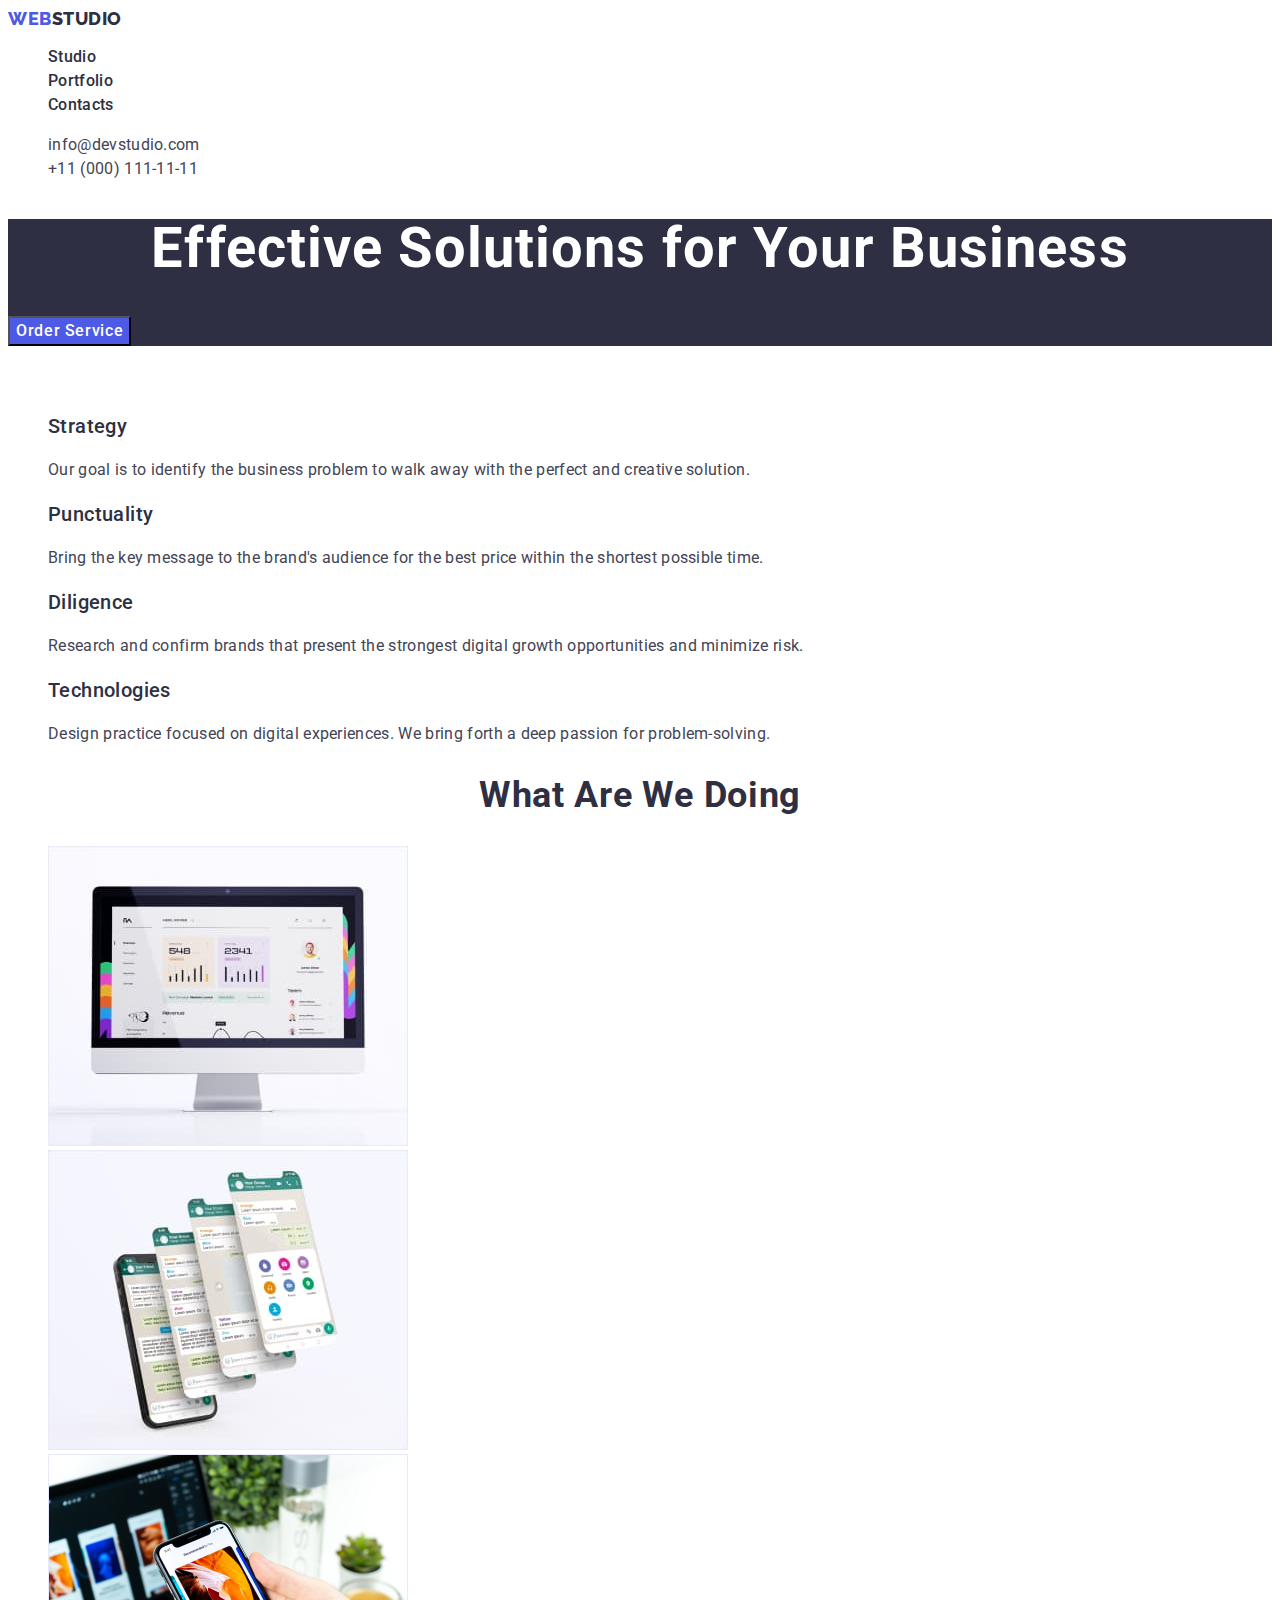
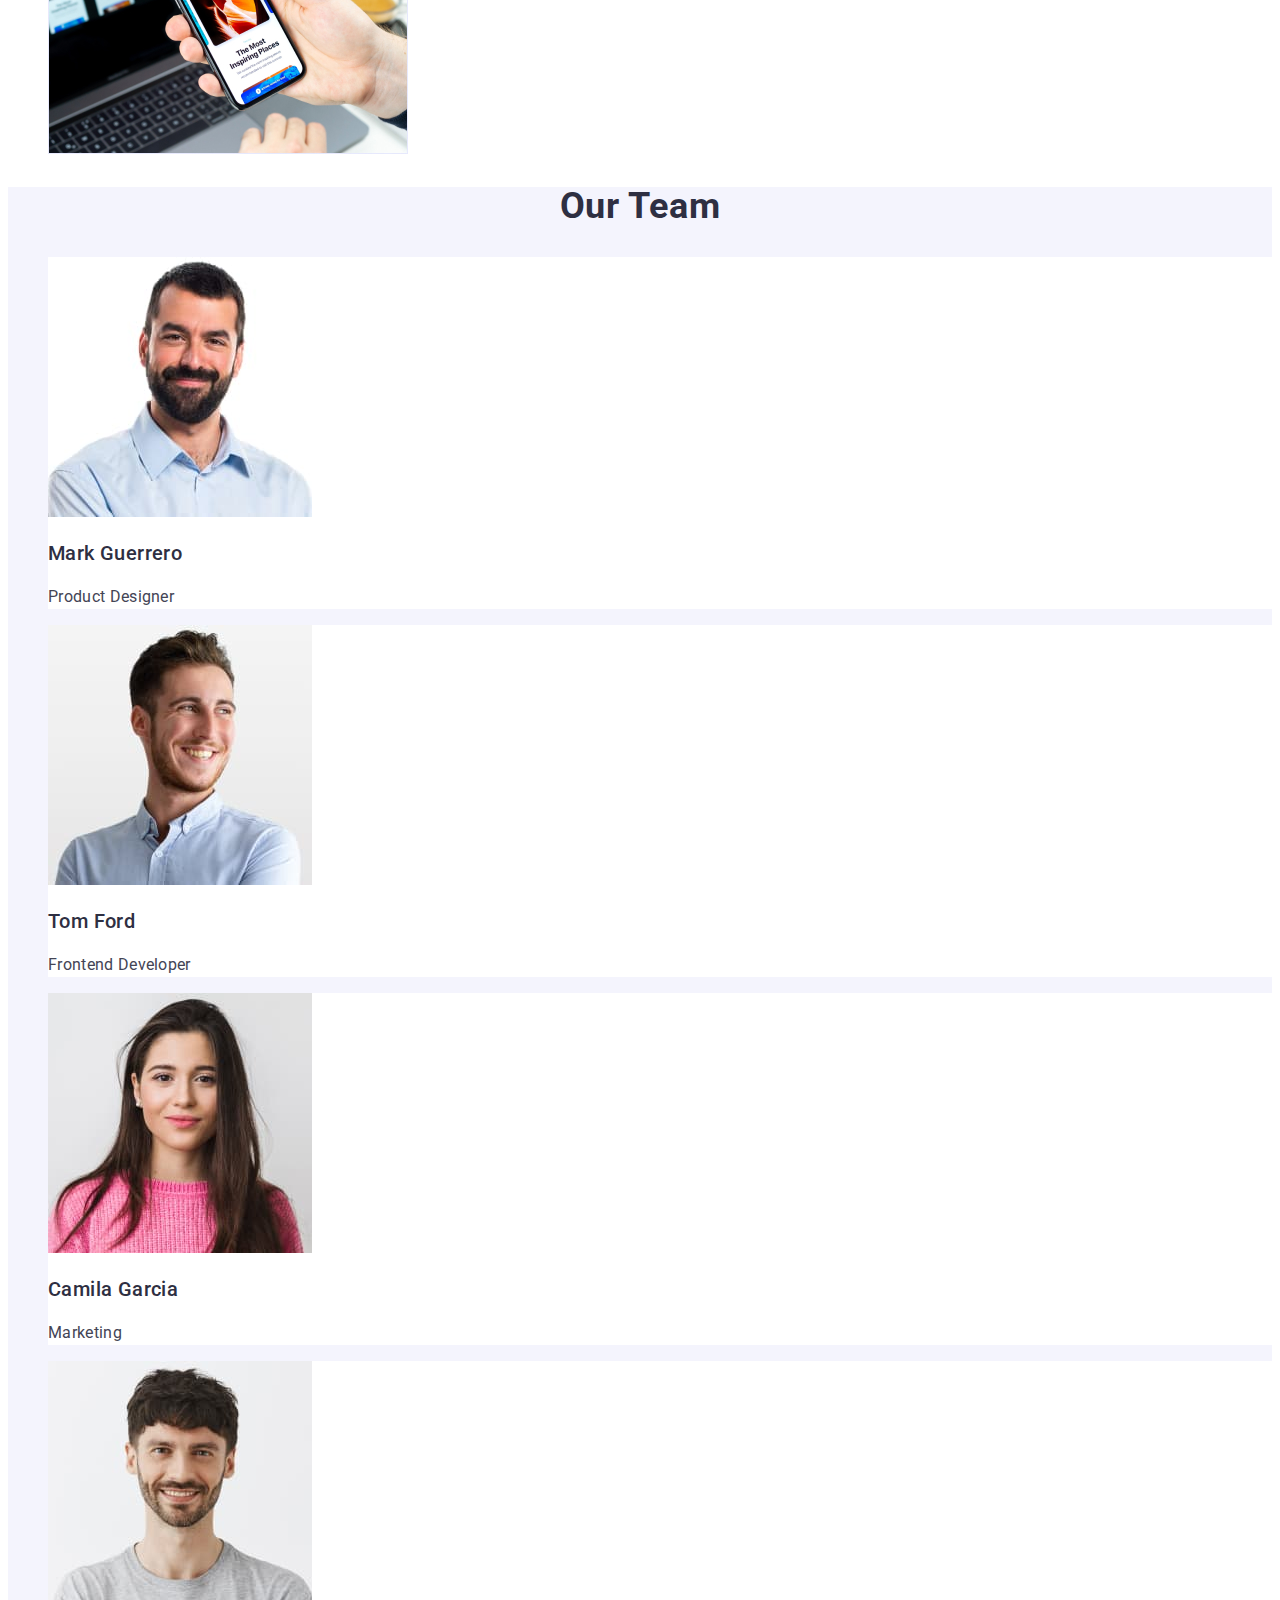
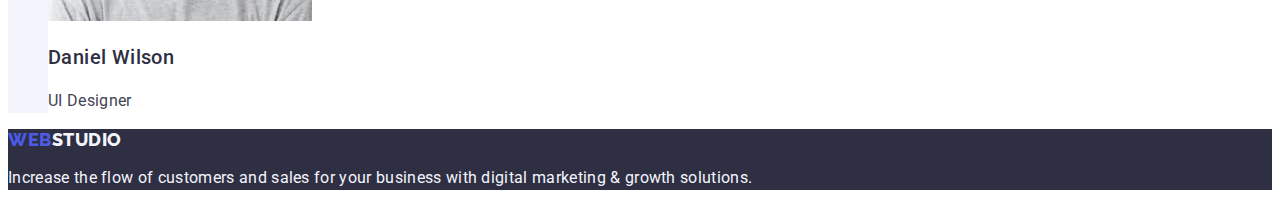
==== index.html @ a4d6c260 "Initial commit" ====
<!DOCTYPE html>
<html lang="en">
<head>
    <meta charset="UTF-8">
    <meta http-equiv="X-UA-Compatible" content="IE=edge">
    <meta name="viewport" content="width=device-width, initial-scale=1.0">
    <title>Document</title>
    <link rel="preconnect" href="https://fonts.googleapis.com">
    <link rel="preconnect" href="https://fonts.gstatic.com" crossorigin>
    <link href="https://fonts.googleapis.com/css2?family=Raleway:wght@800&family=Roboto:wght@400;500;700&display=swap"
        rel="stylesheet">
    <link rel="stylesheet" href="./css/styles.css">
</head>
<body>
    <!--Create heder and add navigation-->
    <header class="header">
        <nav class="nav">
            <a class="logo-link link" href="./index.html">Web<span class="logo-web-studio">Studio</span></a>
            <ul class="list">
                <li class="menu-list">
                    <a class="link menu-link inter" href="./index.html">Studio</a></li>
                <li class="menu-list">
                    <a class="link menu-link inter" href="./portfolio.html">Portfolio</a></li>
                <li class="menu-list">
                    <a class="link menu-link inter" href="">Contacts</a></li>
            </ul>
        </nav>
        <address class="address">
            <ul class="list">
                <li class="menu-list">
                    <a class="address-link link inter" href="mailto:info@devstudio.com">info@devstudio.com</a></li>
                <li class="menu-list">
                    <a class="address-link link inter" href="tel:+110001111111">+11 (000) 111-11-11</a></li>
            </ul>
        </address>
    </header>
    <!--create a main -->
    <main>
        <!--Hero-Section-->
        <section class="hero">
            <h1 class="hero-title">Effective Solutions for Your Business</h1>
            <button type="button" class="hero-btn-studio">Order Service</button>
        </section>
        <!--Create a section with a list of benefits -->
        <section class="first-sec">
            <h2 class="hide">Our advantages</h2>
            <ul class="list">
                <li>
                    <h3 class="first-sec-title">Strategy</h3>
                    <p class="first-sec-parag">Our goal is to identify the business
                    problem to walk away with the perfect and creative solution.</p>
                </li>
                <li>
                    <h3 class="first-sec-title">Punctuality</h3>
                    <p class="first-sec-parag">Bring the key message to the brand's audience for the best price within the shortest possible time.</p>
                </li>
                <li>
                    <h3 class="first-sec-title">Diligence</h3>
                    <p class="first-sec-parag">Research and confirm brands that present the strongest digital growth opportunities and minimize risk.</p>
                </li>
                <li>
                    <h3 class="first-sec-title">Technologies</h3>
                    <p class="first-sec-parag">Design practice focused on digital experiences. We bring forth a deep passion for problem-solving.</p>
                </li>
            </ul>
        </section>
        <!--create a section with product of company-->
        <section>
            <h2 class="second-sec">What are we doing</h2>
            <ul class="list">
                <li>
                    <img src="./images/productimages/monitor.jpg" alt="information on the monitor" width="360" height="300"></li>
                <li>
                    <img src="./images/productimages/screen.jpg" alt="splitting the smartphone screen" width="360" height="300"></li>
                <li>
                    <img src="./images/productimages/laptop.jpg" alt="smartphone and laptop" width="360" height="300"></li>
            </ul>
        </section>
        <!--Create section Team, add photo and information -->
        <section class="third-sec">
            <h2 class="third-sec-title">Our Team</h2>
            <ul class="list">
                <li class="list-team">
                    <img src="./images/teamimages/img.jpg" alt="Mark Guerrero" width="264" height="260">
                    <h3 class="third-sec-name">Mark Guerrero</h3>
                    <p class="third-sec-desc">Product Designer</p>
                </li>
                <li class="list-team">
                    <img src="./images/teamimages/img1.jpg" alt="Tom Ford" width="264" height="260">
                    <h3 class="third-sec-name">Tom Ford</h3>
                    <p class="third-sec-desc">Frontend Developer</p>
                </li>
                <li class="list-team">
                    <img src="./images/teamimages/img2.jpg" alt="Camila Garcia" width="264" height="260">
                    <h3 class="third-sec-name">Camila Garcia</h3>
                    <p class="third-sec-desc">Marketing</p>
                </li>
                <li class="list-team">
                    <img src="./images/teamimages/img3.jpg" alt="Daniel Wilson" width="264" height="260">
                    <h3 class="third-sec-name">Daniel Wilson</h3>
                    <p class="third-sec-desc">UI Designer</p>
                </li>
            </ul>
        </section>
    </main>
    <!--Create a footer-->
    <footer class="footer">
        <a class="logo-link-footer link" href="./index.html">Web<span class="logo-studio-footer">Studio</span></a>
        <p class="footer-desc">Increase the flow of customers and sales for your business with digital marketing & growth solutions.</p>
    </footer>
</body>
</html>
---- css/styles.css ----
.link {
    text-decoration: none;
}
.list {
    list-style: none;
}
.inter:hover,
.inter:focus {
    color: var(--color-ocean);
}
:root {
    --main-font-family: 'Roboto',sans-serif;
    --second-font-family: 'Raleway',sans-serif;
    --color-iris: #4d5ae5;
    --color-navy-blue: #2e2f42;
    --color-slate: #434455;
    --color-cloud: #f4f4fd;
    --color-white: #ffffff;
    --color-ocean: #404BBF;
}
/* studio */
body {
    font-family: var(--main-font-family);
    color: var(--color-slate);
    background-color:var(--color-white);
}
/* Logo studio */
.logo-web-studio {
    color: var(--color-navy-blue);
}
.logo-link {
    font-family: var(--second-font-family);
    font-weight: 800;
    font-size: 18px;
    line-height: 1.17;
    letter-spacing: 0.03em;
    text-transform: uppercase;
    color: var(--color-iris);
}
/* Navigation on studio */
.menu-link {
    font-weight: 500;
    font-size: 16px;
    line-height: 1.5;
    letter-spacing: 0.02em;
    color: var(--color-navy-blue);
}
.address {
    font-style: normal;
}
.address-link {
    font-size: 16px;
    line-height: 1.5;
    letter-spacing: 0.02em;
    color: var(--color-slate);
}
/* Hero */
.hero-title {
    font-weight: 700;
    font-size: 56px;
    text-align: center;
    line-height: 1.07; 
    letter-spacing: 0.02em;
    color: var(--color-white);
}
.hero {
    background: var(--color-navy-blue);
}
.hero-btn-studio {
    font-family: var(--main-font-family);
    font-weight: 500;
    font-size: 16px;
    line-height: 1.5;
    letter-spacing: 0.04em;
    color: var(--color-white);
    background: var(--color-iris);
    cursor: pointer;
}
.hero-btn-studio:hover,
.hero-btn-studio:focus {
    background: var(--color-ocean);
}
/* Hidden title */
.hide {
    visibility: hidden;
}
/* Section 1 */
.first-sec-title {
    font-weight: 500;
    font-size: 20px;
    line-height: 1.2;
    letter-spacing: 0.02em;
    color: var(--color-navy-blue);
}
.first-sec-parag {
    font-size: 16px;
    line-height: 1.5;
    letter-spacing: 0.02em;
    color: var(--color-slate);
}
/* Section 2 */
.second-sec {
    font-weight: 700;
    font-size: 36px;
    text-align: center;
    line-height: 1.11;
    letter-spacing: 0.02em;
    text-transform: capitalize;
    color: var(--color-navy-blue);
}
/* Section 3 */
.third-sec {
    background: var(--color-cloud);
}
.third-sec-title {
    font-weight: 700;
    font-size: 36px;
    text-align: center;
    line-height: 1.11;
    letter-spacing: 0.02em;
    text-transform: capitalize;
    color: var(--color-navy-blue);
}
.list-team {
    background-color: var(--color-white);
}
.third-sec-name {
    font-weight: 500;
    font-size: 20px;
    line-height: 1.2;
    letter-spacing: 0.02em;
    color: var(--color-navy-blue);
}
.third-sec-desc {
    font-size: 16px;
    line-height: 1.5;
    letter-spacing: 0.02em;
    color: var(--color-slate);
}
/* Footer */
.footer {
    background: var(--color-navy-blue);
}
.logo-link-footer {
    font-family: var(--second-font-family);
    font-weight: 800;
    font-size: 18px;
    line-height: 1.17;
    letter-spacing: 0.03em;
    text-transform: uppercase;
    color:var(--color-iris);
}
.logo-studio-footer {
    color:var(--color-cloud);
}
.logo-link-footer:hover,
.logo-link-footer:focus {
    color: var(--color-ocean);
}
.hero-btn {
    font-family: var(--main-font-family);
    font-weight: 500;
    font-size: 16px;
    line-height: 1.5;
    letter-spacing: 0.04em;
    color: var(--color-iris);
    background: var(--color-cloud);
    cursor: pointer;
}
.hero-btn:hover,
.hero-btn:focus {
    color: var(--color-white);
    background: var(--color-ocean);
}
.portfolio-list-title {
    font-weight: 500;
    font-size: 20px;
    line-height: 1.2;
    letter-spacing: 0.02em;
    color: var(--color-navy-blue);
}
.portfolio-list-desc {
    font-size: 16px;
    line-height: 1.5;
    letter-spacing: 0.02em;
    color: var(--color-slate);
}
.footer-desc {
    font-size: 16px;
    line-height: 1.5;
    letter-spacing: 0.02em;
    color: var(--color-cloud);
}
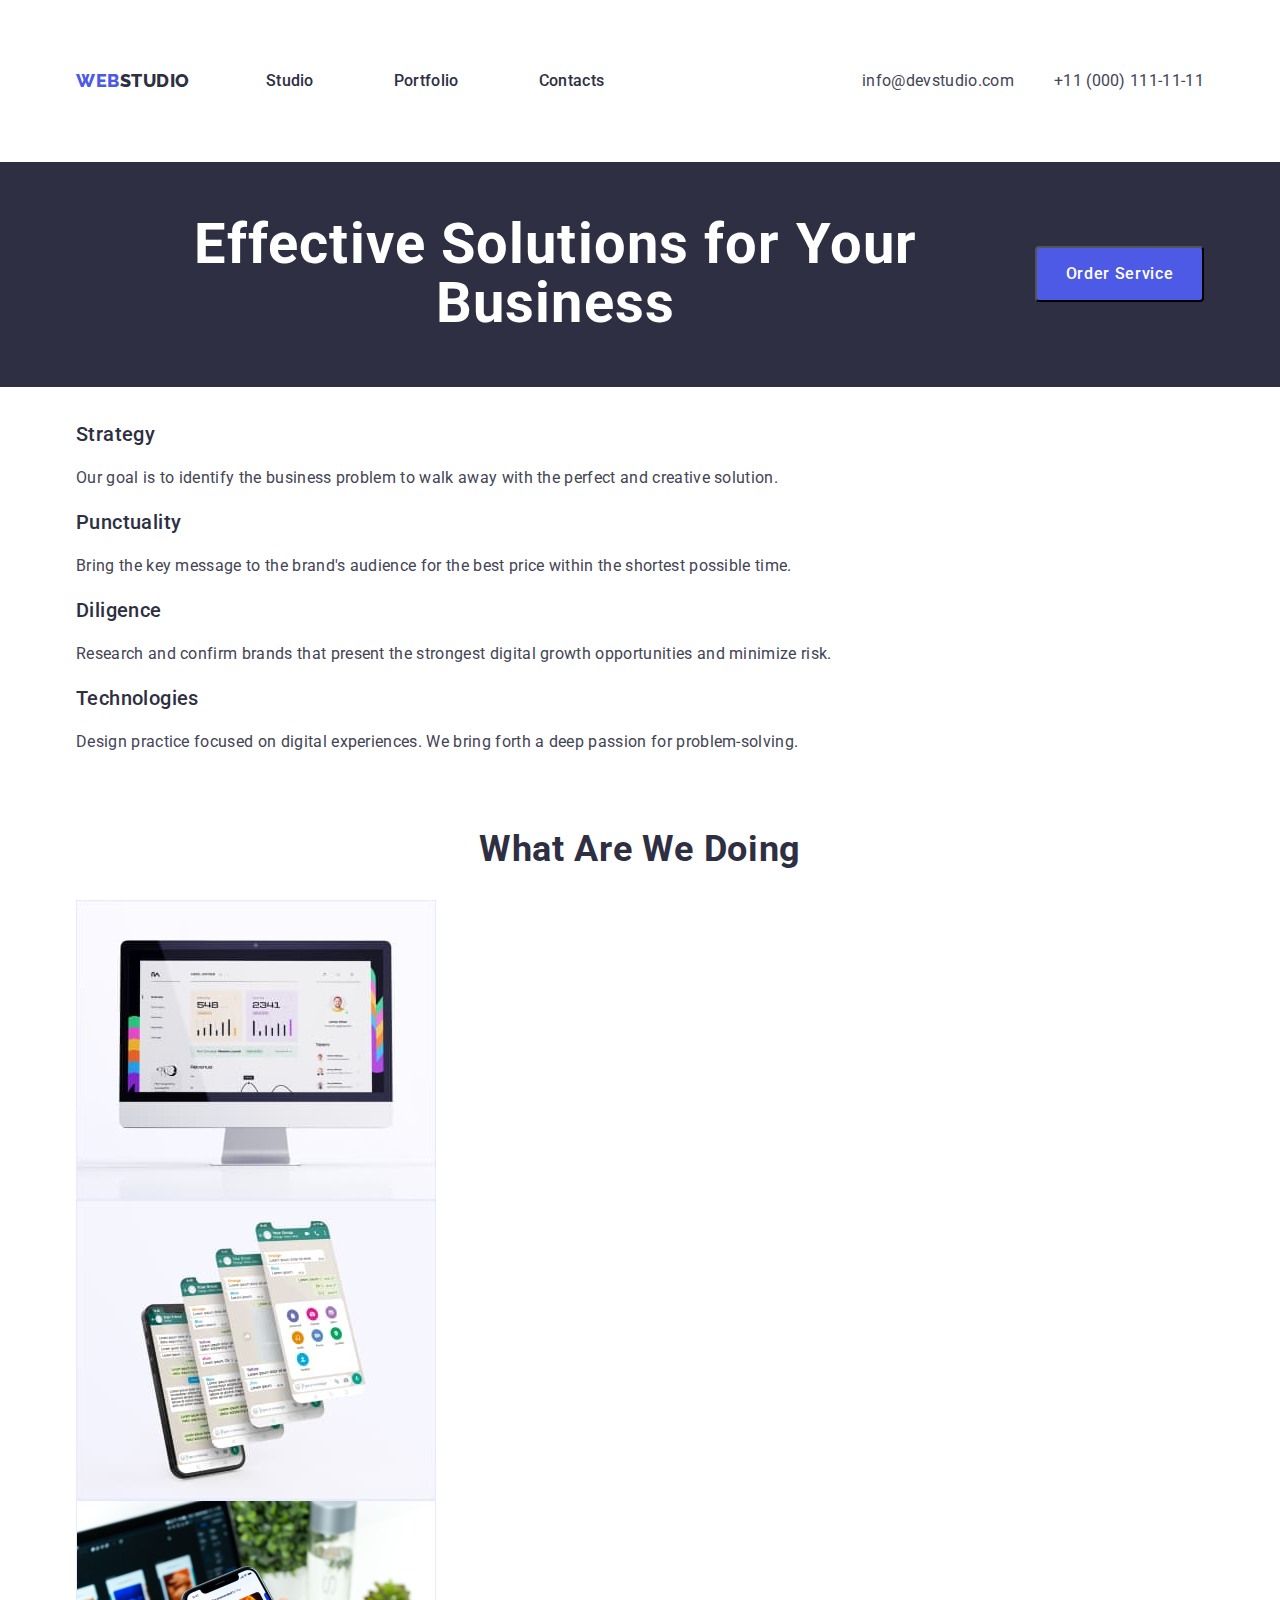
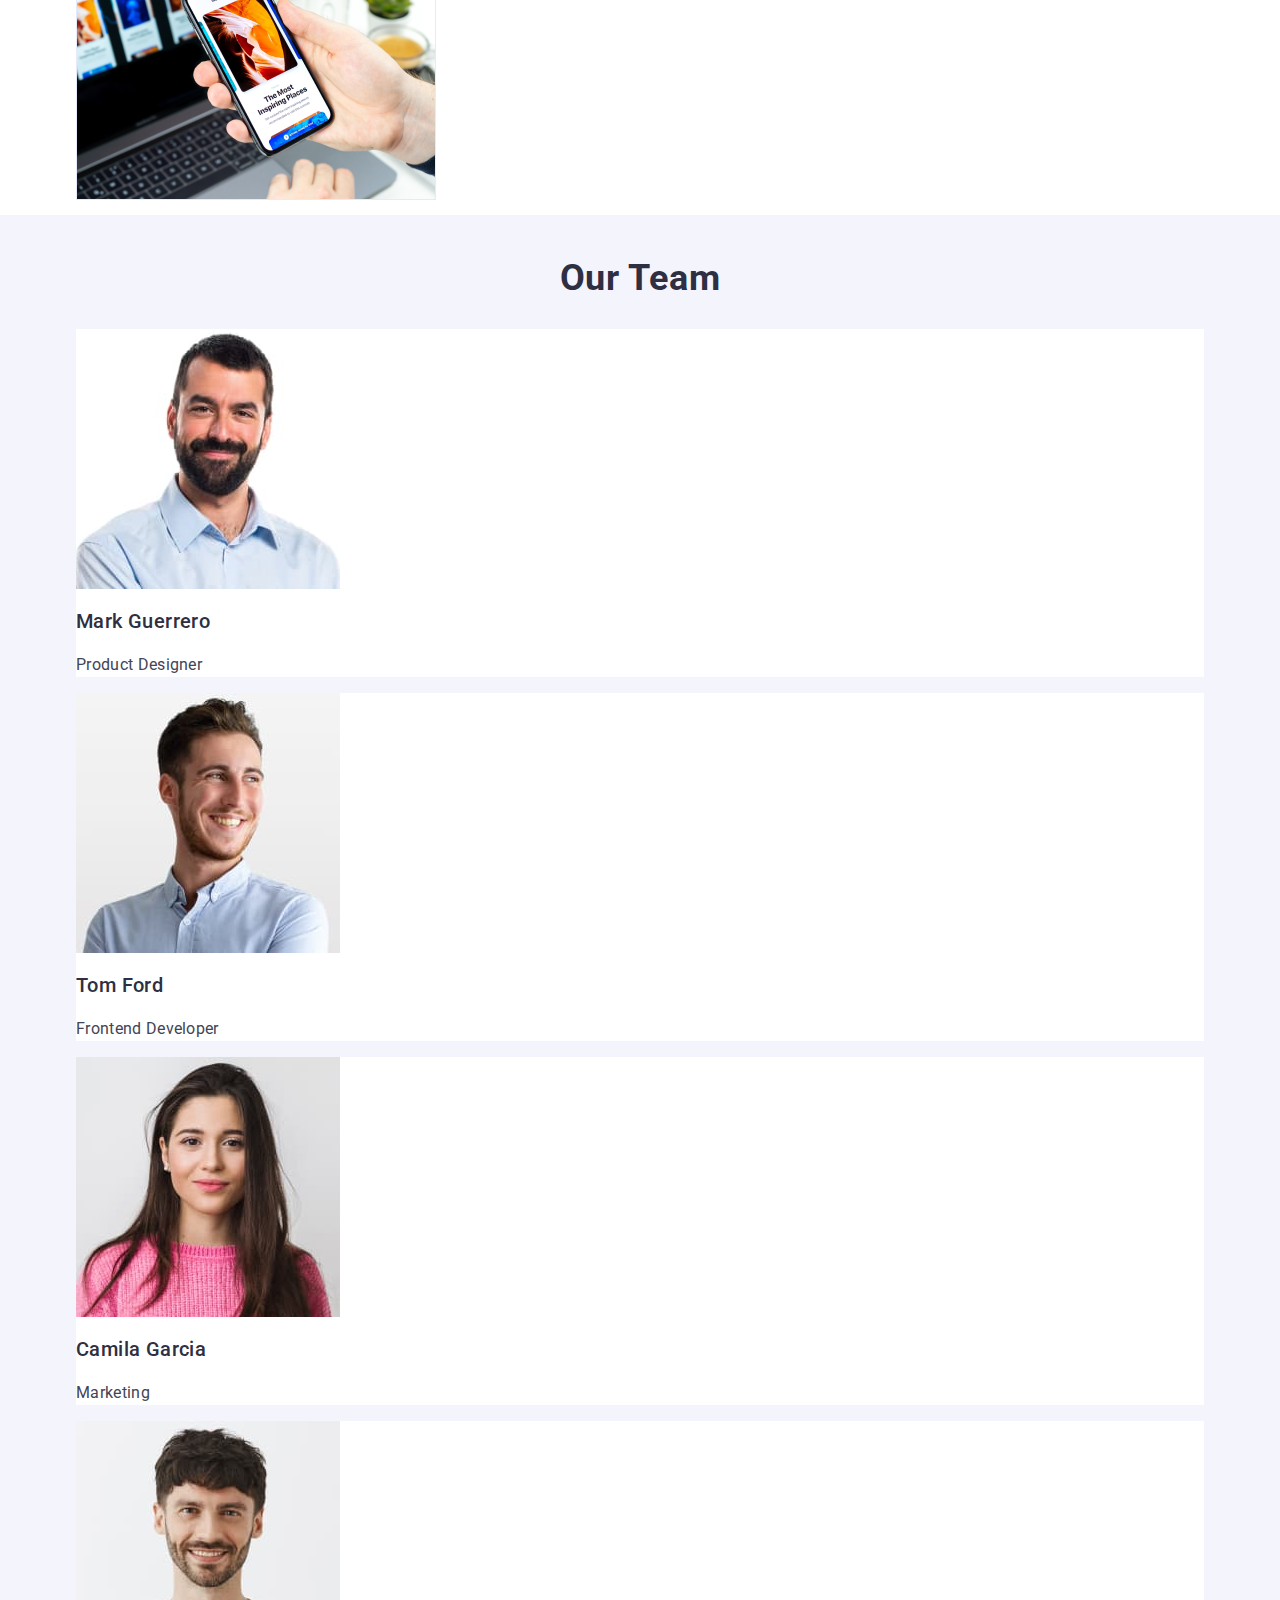
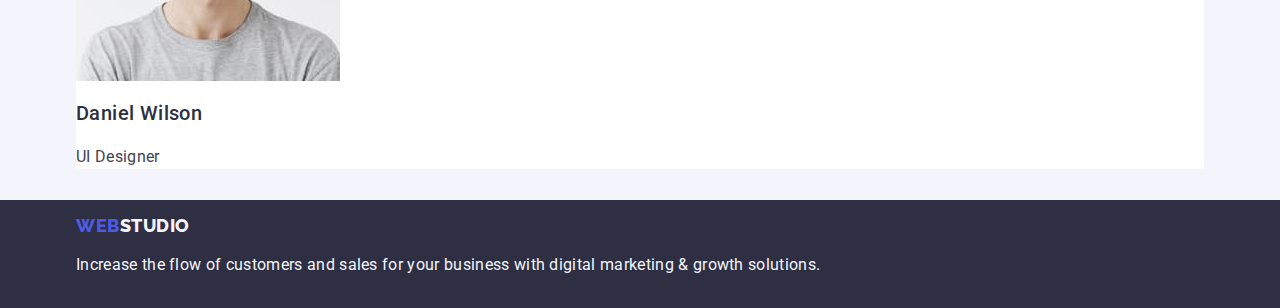
==== commit 921380c9: "flex1" ====
--- a/index.html
+++ b/index.html
@@ -5,108 +5,126 @@
     <meta http-equiv="X-UA-Compatible" content="IE=edge">
     <meta name="viewport" content="width=device-width, initial-scale=1.0">
     <title>Document</title>
+    <!-- font family -->
     <link rel="preconnect" href="https://fonts.googleapis.com">
     <link rel="preconnect" href="https://fonts.gstatic.com" crossorigin>
     <link href="https://fonts.googleapis.com/css2?family=Raleway:wght@800&family=Roboto:wght@400;500;700&display=swap"
         rel="stylesheet">
+        <!-- normalize -->
+    <link rel="stylesheet" href="https://cdnjs.cloudflare.com/ajax/libs/modern-normalize/1.1.0/modern-normalize.min.css">
+    <!-- custom styles -->
     <link rel="stylesheet" href="./css/styles.css">
 </head>
 <body>
     <!--Create heder and add navigation-->
     <header class="header">
-        <nav class="nav">
-            <a class="logo-link link" href="./index.html">Web<span class="logo-web-studio">Studio</span></a>
-            <ul class="list">
-                <li class="menu-list">
-                    <a class="link menu-link inter" href="./index.html">Studio</a></li>
-                <li class="menu-list">
-                    <a class="link menu-link inter" href="./portfolio.html">Portfolio</a></li>
-                <li class="menu-list">
-                    <a class="link menu-link inter" href="">Contacts</a></li>
-            </ul>
-        </nav>
-        <address class="address">
-            <ul class="list">
-                <li class="menu-list">
-                    <a class="address-link link inter" href="mailto:info@devstudio.com">info@devstudio.com</a></li>
-                <li class="menu-list">
-                    <a class="address-link link inter" href="tel:+110001111111">+11 (000) 111-11-11</a></li>
-            </ul>
-        </address>
+        <div class="container header-container">
+            <nav class="nav">
+                <a class="logo-link link" href="./index.html">Web<span class="logo-web-studio">Studio</span></a>
+                <ul class="list header-nav-list">
+                    <li class="menu-list">
+                        <a class="link menu-link inter" href="./index.html">Studio</a></li>
+                    <li class="menu-list">
+                        <a class="link menu-link inter" href="./portfolio.html">Portfolio</a></li>
+                    <li class="menu-list">
+                        <a class="link menu-link inter" href="">Contacts</a></li>
+                </ul>
+            </nav>
+            <address class="address">
+                <ul class="list menu-list-address">
+                    <li class="menu-list">
+                        <a class="address-link link inter" href="mailto:info@devstudio.com">info@devstudio.com</a></li>
+                    <li class="menu-list">
+                        <a class="address-link link inter" href="tel:+110001111111">+11 (000) 111-11-11</a></li>
+                </ul>
+            </address>
+        </div>
     </header>
     <!--create a main -->
     <main>
         <!--Hero-Section-->
         <section class="hero">
-            <h1 class="hero-title">Effective Solutions for Your Business</h1>
-            <button type="button" class="hero-btn-studio">Order Service</button>
+            <div class="container">
+                <div class="container-hero">
+                    <h1 class="hero-title">Effective Solutions for Your Business</h1>
+                    <button type="button" class="hero-btn-studio">Order Service</button>
+                </div>
+            </div>
         </section>
         <!--Create a section with a list of benefits -->
         <section class="first-sec">
-            <h2 class="hide">Our advantages</h2>
-            <ul class="list">
-                <li>
-                    <h3 class="first-sec-title">Strategy</h3>
-                    <p class="first-sec-parag">Our goal is to identify the business
-                    problem to walk away with the perfect and creative solution.</p>
-                </li>
-                <li>
-                    <h3 class="first-sec-title">Punctuality</h3>
-                    <p class="first-sec-parag">Bring the key message to the brand's audience for the best price within the shortest possible time.</p>
-                </li>
-                <li>
-                    <h3 class="first-sec-title">Diligence</h3>
-                    <p class="first-sec-parag">Research and confirm brands that present the strongest digital growth opportunities and minimize risk.</p>
-                </li>
-                <li>
-                    <h3 class="first-sec-title">Technologies</h3>
-                    <p class="first-sec-parag">Design practice focused on digital experiences. We bring forth a deep passion for problem-solving.</p>
-                </li>
-            </ul>
+            <div class="container">
+                <h2 class="visually-hidden">Our advantages</h2>
+                <ul class="list">
+                    <li>
+                        <h3 class="first-sec-title">Strategy</h3>
+                        <p class="first-sec-parag">Our goal is to identify the business
+                        problem to walk away with the perfect and creative solution.</p>
+                    </li>
+                    <li>
+                        <h3 class="first-sec-title">Punctuality</h3>
+                        <p class="first-sec-parag">Bring the key message to the brand's audience for the best price within the shortest possible time.</p>
+                    </li>
+                    <li>
+                        <h3 class="first-sec-title">Diligence</h3>
+                        <p class="first-sec-parag">Research and confirm brands that present the strongest digital growth opportunities and minimize risk.</p>
+                    </li>
+                    <li>
+                        <h3 class="first-sec-title">Technologies</h3>
+                        <p class="first-sec-parag">Design practice focused on digital experiences. We bring forth a deep passion for problem-solving.</p>
+                    </li>
+                </ul>
+            </div>
         </section>
         <!--create a section with product of company-->
         <section>
-            <h2 class="second-sec">What are we doing</h2>
-            <ul class="list">
-                <li>
-                    <img src="./images/productimages/monitor.jpg" alt="information on the monitor" width="360" height="300"></li>
-                <li>
-                    <img src="./images/productimages/screen.jpg" alt="splitting the smartphone screen" width="360" height="300"></li>
-                <li>
-                    <img src="./images/productimages/laptop.jpg" alt="smartphone and laptop" width="360" height="300"></li>
-            </ul>
+            <div class="container">
+                <h2 class="second-sec">What are we doing</h2>
+                <ul class="list">
+                    <li>
+                        <img src="./images/productimages/monitor.jpg" alt="information on the monitor" width="360" height="300"></li>
+                    <li>
+                        <img src="./images/productimages/screen.jpg" alt="splitting the smartphone screen" width="360" height="300"></li>
+                    <li>
+                        <img src="./images/productimages/laptop.jpg" alt="smartphone and laptop" width="360" height="300"></li>
+                </ul>
+            </div>
         </section>
         <!--Create section Team, add photo and information -->
         <section class="third-sec">
-            <h2 class="third-sec-title">Our Team</h2>
-            <ul class="list">
-                <li class="list-team">
-                    <img src="./images/teamimages/img.jpg" alt="Mark Guerrero" width="264" height="260">
-                    <h3 class="third-sec-name">Mark Guerrero</h3>
-                    <p class="third-sec-desc">Product Designer</p>
-                </li>
-                <li class="list-team">
-                    <img src="./images/teamimages/img1.jpg" alt="Tom Ford" width="264" height="260">
-                    <h3 class="third-sec-name">Tom Ford</h3>
-                    <p class="third-sec-desc">Frontend Developer</p>
-                </li>
-                <li class="list-team">
-                    <img src="./images/teamimages/img2.jpg" alt="Camila Garcia" width="264" height="260">
-                    <h3 class="third-sec-name">Camila Garcia</h3>
-                    <p class="third-sec-desc">Marketing</p>
-                </li>
-                <li class="list-team">
-                    <img src="./images/teamimages/img3.jpg" alt="Daniel Wilson" width="264" height="260">
-                    <h3 class="third-sec-name">Daniel Wilson</h3>
-                    <p class="third-sec-desc">UI Designer</p>
-                </li>
-            </ul>
+            <div class="container">
+                <h2 class="third-sec-title">Our Team</h2>
+                <ul class="list">
+                    <li class="list-team">
+                        <img src="./images/teamimages/img.jpg" alt="Mark Guerrero" width="264" height="260">
+                        <h3 class="third-sec-name">Mark Guerrero</h3>
+                        <p class="third-sec-desc">Product Designer</p>
+                    </li>
+                    <li class="list-team">
+                        <img src="./images/teamimages/img1.jpg" alt="Tom Ford" width="264" height="260">
+                        <h3 class="third-sec-name">Tom Ford</h3>
+                        <p class="third-sec-desc">Frontend Developer</p>
+                    </li>
+                    <li class="list-team">
+                        <img src="./images/teamimages/img2.jpg" alt="Camila Garcia" width="264" height="260">
+                        <h3 class="third-sec-name">Camila Garcia</h3>
+                        <p class="third-sec-desc">Marketing</p>
+                    </li>
+                    <li class="list-team">
+                        <img src="./images/teamimages/img3.jpg" alt="Daniel Wilson" width="264" height="260">
+                        <h3 class="third-sec-name">Daniel Wilson</h3>
+                        <p class="third-sec-desc">UI Designer</p>
+                    </li>
+                </ul>
+            </div>
         </section>
     </main>
     <!--Create a footer-->
     <footer class="footer">
-        <a class="logo-link-footer link" href="./index.html">Web<span class="logo-studio-footer">Studio</span></a>
-        <p class="footer-desc">Increase the flow of customers and sales for your business with digital marketing & growth solutions.</p>
+        <div class="container">
+            <a class="logo-link-footer link" href="./index.html">Web<span class="logo-studio-footer">Studio</span></a>
+            <p class="footer-desc">Increase the flow of customers and sales for your business with digital marketing & growth solutions.</p>
+        </div>
     </footer>
 </body>
 </html>--- a/css/styles.css
+++ b/css/styles.css
@@ -1,13 +1,33 @@
+/* Reset */
 .link {
     text-decoration: none;
 }
 .list {
     list-style: none;
-}
+    margin: 0;
+    padding: 0;
+}
+h1
+h2
+h3
+h4
+h5
+h6
+p {
+    margin: 0;
+}
+img {
+    display: block;
+}
+button {
+    cursor: pointer;
+}
+/* hover header */
 .inter:hover,
 .inter:focus {
     color: var(--color-ocean);
 }
+/* root */
 :root {
     --main-font-family: 'Roboto',sans-serif;
     --second-font-family: 'Raleway',sans-serif;
@@ -24,11 +44,33 @@
     color: var(--color-slate);
     background-color:var(--color-white);
 }
+.header {
+    padding-top: 24px;
+    padding-bottom: 24px;
+}
+.container {
+    width: 1158px;
+    padding: 15px;
+    margin: 0 auto;
+}
+.header-container {
+    display: flex;
+    align-items: center;
+}
+.nav {
+    display: flex;
+    align-items: center;
+    margin-right: auto;
+}
+
+
 /* Logo studio */
 .logo-web-studio {
     color: var(--color-navy-blue);
 }
 .logo-link {
+    margin-right: 76px;
+
     font-family: var(--second-font-family);
     font-weight: 800;
     font-size: 18px;
@@ -37,7 +79,16 @@
     text-transform: uppercase;
     color: var(--color-iris);
 }
+.inter {
+    display: block;
+    padding: 30px 0;
+}
 /* Navigation on studio */
+.header-nav-list {
+    display: flex;
+    align-items: center;
+    gap: 40px;
+}
 .menu-link {
     font-weight: 500;
     font-size: 16px;
@@ -48,13 +99,24 @@
 .address {
     font-style: normal;
 }
+.menu-list-address {
+    display: flex;
+    align-items: center;
+}
 .address-link {
     font-size: 16px;
     line-height: 1.5;
     letter-spacing: 0.02em;
     color: var(--color-slate);
 }
+.menu-list:not(:last-child) {
+    margin-right: 40px;
+}
 /* Hero */
+.container-hero {
+    display: flex;
+    align-items: center;
+}
 .hero-title {
     font-weight: 700;
     font-size: 56px;
@@ -67,6 +129,10 @@
     background: var(--color-navy-blue);
 }
 .hero-btn-studio {
+    min-width: 169px;
+    min-height: 56px;
+    border-radius: 4px;
+
     font-family: var(--main-font-family);
     font-weight: 500;
     font-size: 16px;
@@ -81,8 +147,18 @@
     background: var(--color-ocean);
 }
 /* Hidden title */
-.hide {
-    visibility: hidden;
+.visually-hidden {
+    position: absolute;
+    width: 1px;
+    height: 1px;
+    margin: -1px;
+    border: 0;
+    padding: 0;
+
+    white-space: nowrap;
+    clip-path: inset(100%);
+    clip: rect(0 0 0 0);
+    overflow: hidden;
 }
 /* Section 1 */
 .first-sec-title {
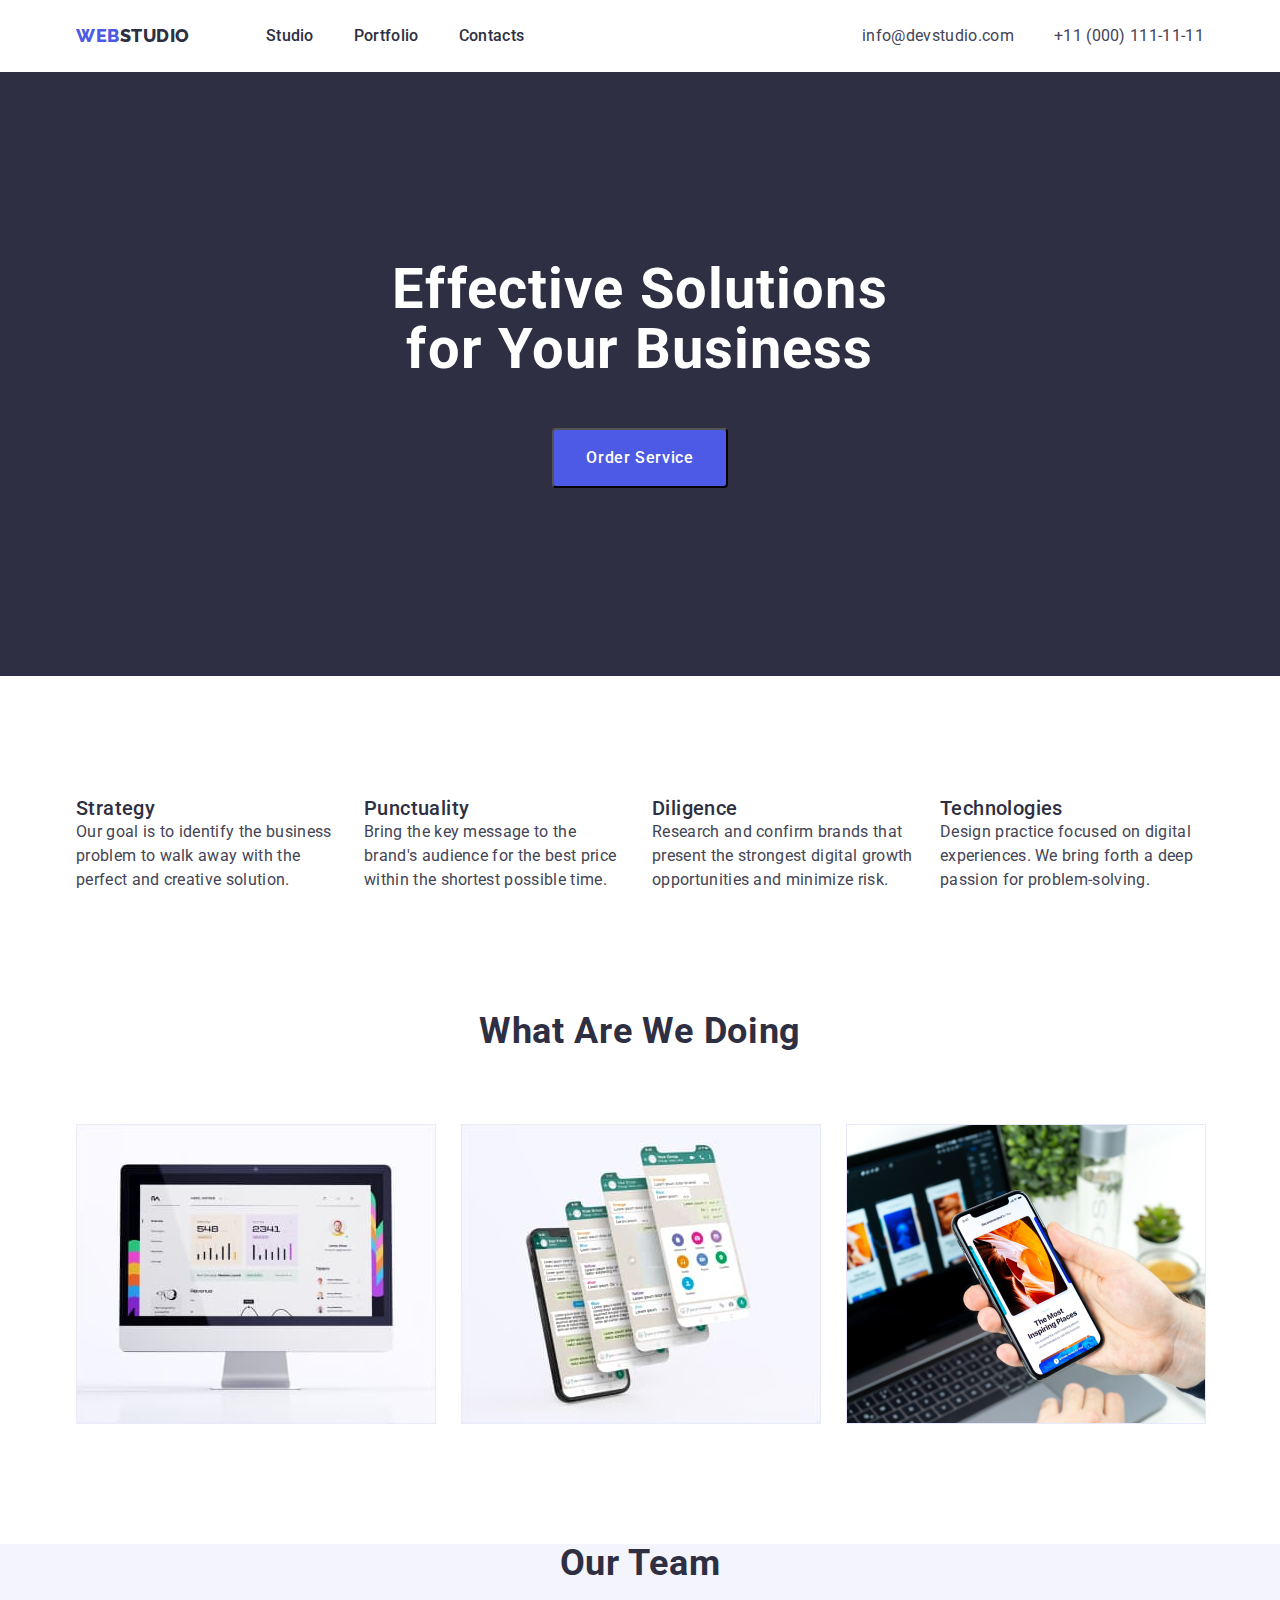
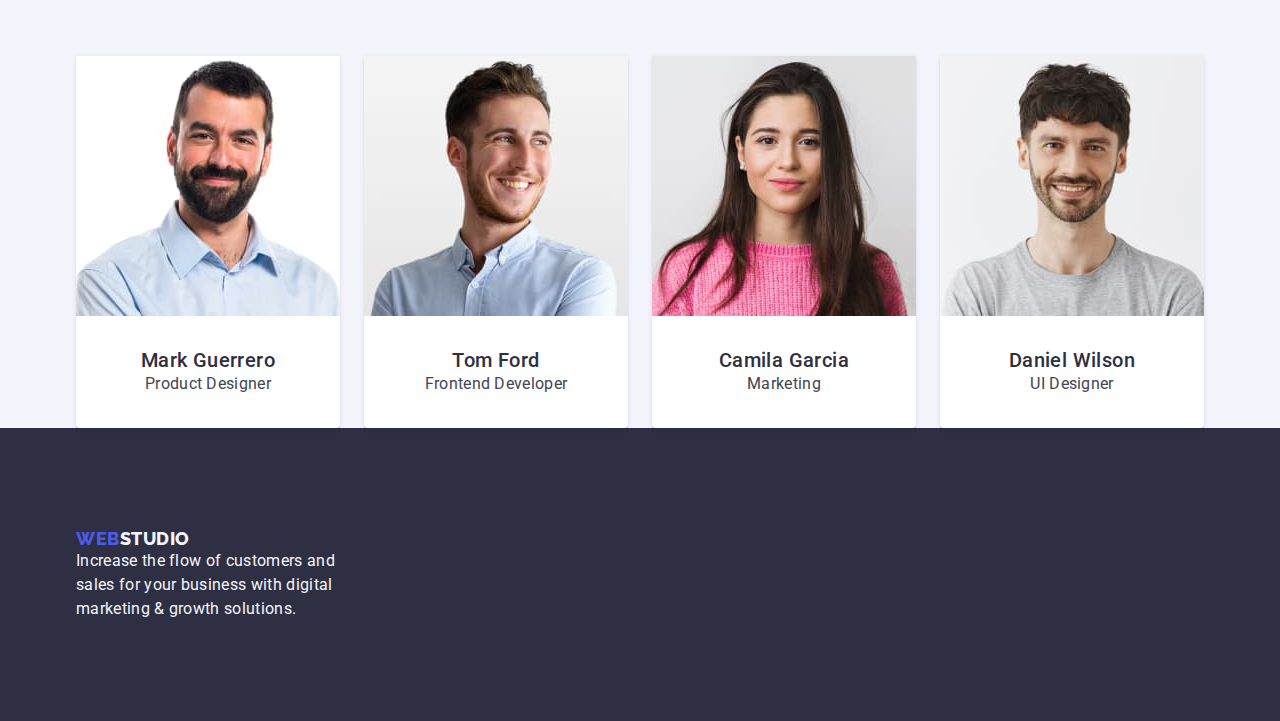
==== commit 8072bd80: "flex2" ====
--- a/index.html
+++ b/index.html
@@ -4,7 +4,7 @@
     <meta charset="UTF-8">
     <meta http-equiv="X-UA-Compatible" content="IE=edge">
     <meta name="viewport" content="width=device-width, initial-scale=1.0">
-    <title>Document</title>
+    <title>Webstudio</title>
     <!-- font family -->
     <link rel="preconnect" href="https://fonts.googleapis.com">
     <link rel="preconnect" href="https://fonts.gstatic.com" crossorigin>
@@ -33,7 +33,7 @@
             <address class="address">
                 <ul class="list menu-list-address">
                     <li class="menu-list">
-                        <a class="address-link link inter" href="mailto:info@devstudio.com">info@devstudio.com</a></li>
+                        <a class="address-link link inter address-link-pad" href="mailto:info@devstudio.com">info@devstudio.com</a></li>
                     <li class="menu-list">
                         <a class="address-link link inter" href="tel:+110001111111">+11 (000) 111-11-11</a></li>
                 </ul>
@@ -44,32 +44,30 @@
     <main>
         <!--Hero-Section-->
         <section class="hero">
-            <div class="container">
-                <div class="container-hero">
+            <div class="container container-hero">
                     <h1 class="hero-title">Effective Solutions for Your Business</h1>
                     <button type="button" class="hero-btn-studio">Order Service</button>
-                </div>
             </div>
         </section>
         <!--Create a section with a list of benefits -->
         <section class="first-sec">
-            <div class="container">
+            <div class="container container-first">
                 <h2 class="visually-hidden">Our advantages</h2>
-                <ul class="list">
-                    <li>
+                <ul class="list list-first-sec">
+                    <li class="first-sec-item">
                         <h3 class="first-sec-title">Strategy</h3>
                         <p class="first-sec-parag">Our goal is to identify the business
                         problem to walk away with the perfect and creative solution.</p>
                     </li>
-                    <li>
+                    <li class="first-sec-item">
                         <h3 class="first-sec-title">Punctuality</h3>
                         <p class="first-sec-parag">Bring the key message to the brand's audience for the best price within the shortest possible time.</p>
                     </li>
-                    <li>
+                    <li class="first-sec-item">
                         <h3 class="first-sec-title">Diligence</h3>
                         <p class="first-sec-parag">Research and confirm brands that present the strongest digital growth opportunities and minimize risk.</p>
                     </li>
-                    <li>
+                    <li class="first-sec-item">
                         <h3 class="first-sec-title">Technologies</h3>
                         <p class="first-sec-parag">Design practice focused on digital experiences. We bring forth a deep passion for problem-solving.</p>
                     </li>
@@ -78,14 +76,14 @@
         </section>
         <!--create a section with product of company-->
         <section>
-            <div class="container">
+            <div class="container container-second">
                 <h2 class="second-sec">What are we doing</h2>
-                <ul class="list">
-                    <li>
+                <ul class="list list-second-sec">
+                    <li class="second-sec-item">
                         <img src="./images/productimages/monitor.jpg" alt="information on the monitor" width="360" height="300"></li>
-                    <li>
+                    <li class="second-sec-item">
                         <img src="./images/productimages/screen.jpg" alt="splitting the smartphone screen" width="360" height="300"></li>
-                    <li>
+                    <li class="second-sec-item">
                         <img src="./images/productimages/laptop.jpg" alt="smartphone and laptop" width="360" height="300"></li>
                 </ul>
             </div>
@@ -94,26 +92,34 @@
         <section class="third-sec">
             <div class="container">
                 <h2 class="third-sec-title">Our Team</h2>
-                <ul class="list">
+                <ul class="list list-third-sec">
                     <li class="list-team">
                         <img src="./images/teamimages/img.jpg" alt="Mark Guerrero" width="264" height="260">
-                        <h3 class="third-sec-name">Mark Guerrero</h3>
-                        <p class="third-sec-desc">Product Designer</p>
+                        <div class="card-text">
+                            <h3 class="third-sec-name">Mark Guerrero</h3>
+                            <p class="third-sec-desc">Product Designer</p>
+                        </div>
                     </li>
                     <li class="list-team">
                         <img src="./images/teamimages/img1.jpg" alt="Tom Ford" width="264" height="260">
-                        <h3 class="third-sec-name">Tom Ford</h3>
-                        <p class="third-sec-desc">Frontend Developer</p>
+                        <div class="card-text">
+                            <h3 class="third-sec-name">Tom Ford</h3>
+                            <p class="third-sec-desc">Frontend Developer</p>
+                        </div>
                     </li>
                     <li class="list-team">
                         <img src="./images/teamimages/img2.jpg" alt="Camila Garcia" width="264" height="260">
-                        <h3 class="third-sec-name">Camila Garcia</h3>
-                        <p class="third-sec-desc">Marketing</p>
+                        <div class="card-text">
+                            <h3 class="third-sec-name">Camila Garcia</h3>
+                            <p class="third-sec-desc">Marketing</p>
+                        </div>
                     </li>
                     <li class="list-team">
                         <img src="./images/teamimages/img3.jpg" alt="Daniel Wilson" width="264" height="260">
-                        <h3 class="third-sec-name">Daniel Wilson</h3>
-                        <p class="third-sec-desc">UI Designer</p>
+                        <div class="card-text">
+                            <h3 class="third-sec-name">Daniel Wilson</h3>
+                            <p class="third-sec-desc">UI Designer</p>
+                        </div>
                     </li>
                 </ul>
             </div>
@@ -122,8 +128,8 @@
     <!--Create a footer-->
     <footer class="footer">
         <div class="container">
-            <a class="logo-link-footer link" href="./index.html">Web<span class="logo-studio-footer">Studio</span></a>
-            <p class="footer-desc">Increase the flow of customers and sales for your business with digital marketing & growth solutions.</p>
+                <a class="logo-link-footer link" href="./index.html">Web<span class="logo-studio-footer">Studio</span></a>
+                <p class="footer-desc">Increase the flow of customers and sales for your business with digital marketing & growth solutions.</p>
         </div>
     </footer>
 </body>
--- a/css/styles.css
+++ b/css/styles.css
@@ -1,36 +1,32 @@
-/* Reset */
+/* Start reset */
+h1,h2,h3,h4,h5,h6,p {
+    margin: 0;
+}
+img {
+    display: block;
+}
+
 .link {
     text-decoration: none;
 }
+
 .list {
     list-style: none;
     margin: 0;
     padding: 0;
 }
-h1
-h2
-h3
-h4
-h5
-h6
-p {
-    margin: 0;
-}
-img {
-    display: block;
-}
-button {
-    cursor: pointer;
-}
-/* hover header */
+
 .inter:hover,
 .inter:focus {
     color: var(--color-ocean);
 }
-/* root */
+button {
+    cursor: pointer;
+}
+
 :root {
-    --main-font-family: 'Roboto',sans-serif;
-    --second-font-family: 'Raleway',sans-serif;
+    --main-font-family: 'Roboto', sans-serif;
+    --second-font-family: 'Raleway', sans-serif;
     --color-iris: #4d5ae5;
     --color-navy-blue: #2e2f42;
     --color-slate: #434455;
@@ -38,21 +34,17 @@
     --color-white: #ffffff;
     --color-ocean: #404BBF;
 }
+
 /* studio */
 body {
     font-family: var(--main-font-family);
     color: var(--color-slate);
-    background-color:var(--color-white);
+    background-color: var(--color-white);
 }
 .header {
     padding-top: 24px;
     padding-bottom: 24px;
 }
-.container {
-    width: 1158px;
-    padding: 15px;
-    margin: 0 auto;
-}
 .header-container {
     display: flex;
     align-items: center;
@@ -62,12 +54,12 @@
     align-items: center;
     margin-right: auto;
 }
-
 
 /* Logo studio */
 .logo-web-studio {
     color: var(--color-navy-blue);
 }
+
 .logo-link {
     margin-right: 76px;
 
@@ -80,14 +72,13 @@
     color: var(--color-iris);
 }
 .inter {
-    display: block;
-    padding: 30px 0;
-}
+    padding: 20px 0;
+}
+
 /* Navigation on studio */
 .header-nav-list {
     display: flex;
     align-items: center;
-    gap: 40px;
 }
 .menu-link {
     font-weight: 500;
@@ -96,43 +87,57 @@
     letter-spacing: 0.02em;
     color: var(--color-navy-blue);
 }
+.menu-list-address {
+    display: flex;
+    align-items: center;
+}
+
 .address {
     font-style: normal;
 }
-.menu-list-address {
-    display: flex;
-    align-items: center;
-}
+
 .address-link {
     font-size: 16px;
     line-height: 1.5;
     letter-spacing: 0.02em;
     color: var(--color-slate);
 }
+
 .menu-list:not(:last-child) {
     margin-right: 40px;
 }
+
 /* Hero */
-.container-hero {
-    display: flex;
-    align-items: center;
-}
 .hero-title {
+    margin-bottom: 48px;
+    margin-right: auto;
+    margin-left: auto;
+    max-width: 496px;
+
     font-weight: 700;
     font-size: 56px;
     text-align: center;
-    line-height: 1.07; 
+    line-height: 1.07;
     letter-spacing: 0.02em;
     color: var(--color-white);
 }
+
 .hero {
+    padding: 188px 0;
+    text-align: center;
     background: var(--color-navy-blue);
 }
+
 .hero-btn-studio {
     min-width: 169px;
     min-height: 56px;
     border-radius: 4px;
 
+    padding: 16px 32px;
+    margin-right: auto;
+    margin-left: auto;
+
+
     font-family: var(--main-font-family);
     font-weight: 500;
     font-size: 16px;
@@ -140,12 +145,13 @@
     letter-spacing: 0.04em;
     color: var(--color-white);
     background: var(--color-iris);
-    cursor: pointer;
-}
+}
+
 .hero-btn-studio:hover,
 .hero-btn-studio:focus {
     background: var(--color-ocean);
 }
+
 /* Hidden title */
 .visually-hidden {
     position: absolute;
@@ -160,7 +166,20 @@
     clip: rect(0 0 0 0);
     overflow: hidden;
 }
+.container {
+    width: 1158px;
+    padding: 0 15px;
+    margin: 0 auto;
+}
+
 /* Section 1 */
+.container-first {
+    padding-top: 120px;
+    padding-bottom: 120px;
+}
+.list-first-sec {
+    display: flex;
+}
 .first-sec-title {
     font-weight: 500;
     font-size: 20px;
@@ -168,14 +187,34 @@
     letter-spacing: 0.02em;
     color: var(--color-navy-blue);
 }
+.list-first-sec .first-sec-item {
+    width: calc((100% - 72px) / 4);
+}
+.first-sec-item:not(:last-child) {
+    margin-right: 24px;
+}
+
 .first-sec-parag {
     font-size: 16px;
     line-height: 1.5;
     letter-spacing: 0.02em;
     color: var(--color-slate);
 }
+
 /* Section 2 */
+.list-second-sec {
+    display: flex;
+    align-items: center;
+}
+.second-sec-item:not(:last-child) {
+    margin-right: 25px;
+}
+.container-second {
+    padding-bottom: 120px;
+}
 .second-sec {
+    margin-bottom: 72px;
+
     font-weight: 700;
     font-size: 36px;
     text-align: center;
@@ -184,11 +223,19 @@
     text-transform: capitalize;
     color: var(--color-navy-blue);
 }
+
 /* Section 3 */
 .third-sec {
     background: var(--color-cloud);
 }
+.list-third-sec {
+    display: flex;
+    align-items: center;
+}
+
 .third-sec-title {
+    margin-bottom: 72px;
+
     font-weight: 700;
     font-size: 36px;
     text-align: center;
@@ -197,8 +244,16 @@
     text-transform: capitalize;
     color: var(--color-navy-blue);
 }
+
 .list-team {
+    text-align: center;
+    box-shadow: 0px 1px 6px rgba(46, 47, 66, 0.08), 0px 1px 1px rgba(46, 47, 66, 0.16), 0px 2px 1px rgba(46, 47, 66, 0.08);
+    border-radius: 0px 0px 4px 4px;
     background-color: var(--color-white);
+}
+
+.list-team:not(:last-child) {
+    margin-right: 24px;
 }
 .third-sec-name {
     font-weight: 500;
@@ -207,16 +262,27 @@
     letter-spacing: 0.02em;
     color: var(--color-navy-blue);
 }
+
 .third-sec-desc {
     font-size: 16px;
     line-height: 1.5;
     letter-spacing: 0.02em;
     color: var(--color-slate);
 }
+.card-text {
+    padding: 32px 16px;
+}
+
 /* Footer */
 .footer {
+    padding: 100px 0;
     background: var(--color-navy-blue);
 }
+.footer a {
+    margin-bottom: 16px;
+}
+
+
 .logo-link-footer {
     font-family: var(--second-font-family);
     font-weight: 800;
@@ -224,15 +290,18 @@
     line-height: 1.17;
     letter-spacing: 0.03em;
     text-transform: uppercase;
-    color:var(--color-iris);
-}
+    color: var(--color-iris);
+}
+
 .logo-studio-footer {
-    color:var(--color-cloud);
-}
+    color: var(--color-cloud);
+}
+
 .logo-link-footer:hover,
 .logo-link-footer:focus {
     color: var(--color-ocean);
 }
+
 .hero-btn {
     font-family: var(--main-font-family);
     font-weight: 500;
@@ -241,13 +310,41 @@
     letter-spacing: 0.04em;
     color: var(--color-iris);
     background: var(--color-cloud);
-    cursor: pointer;
-}
+}
+
 .hero-btn:hover,
 .hero-btn:focus {
     color: var(--color-white);
     background: var(--color-ocean);
 }
+.btn-nav {
+    display: flex;
+    justify-content: center;
+    margin-bottom: 72px;
+}
+.btn-nav-list:not(:last-child) {
+    margin-right: 24px;
+}
+.btn-portfolio {
+    display: inline-block;
+    padding: 12px 24px;
+    border: none;
+    border-radius: 4px;
+    min-width: 69px;
+
+    text-align: center;
+    font-family: inherit;
+    flex-direction: row;
+    font-weight: 500;
+    font-size: 16px;
+    line-height: 1.5;
+    letter-spacing: 0.04em;
+}
+.works {
+    display: flex;
+    flex-wrap: wrap;
+}
+
 .portfolio-list-title {
     font-weight: 500;
     font-size: 20px;
@@ -255,15 +352,24 @@
     letter-spacing: 0.02em;
     color: var(--color-navy-blue);
 }
+
 .portfolio-list-desc {
     font-size: 16px;
     line-height: 1.5;
     letter-spacing: 0.02em;
     color: var(--color-slate);
 }
-.footer-desc {
+.works .items {
+    width: calc((100% - 48px) / 3);
+    margin-right: 24px;
+    margin-bottom: 48px;
+}
+
+.footer-desc{
     font-size: 16px;
     line-height: 1.5;
     letter-spacing: 0.02em;
     color: var(--color-cloud);
+
+    width: 264px
 }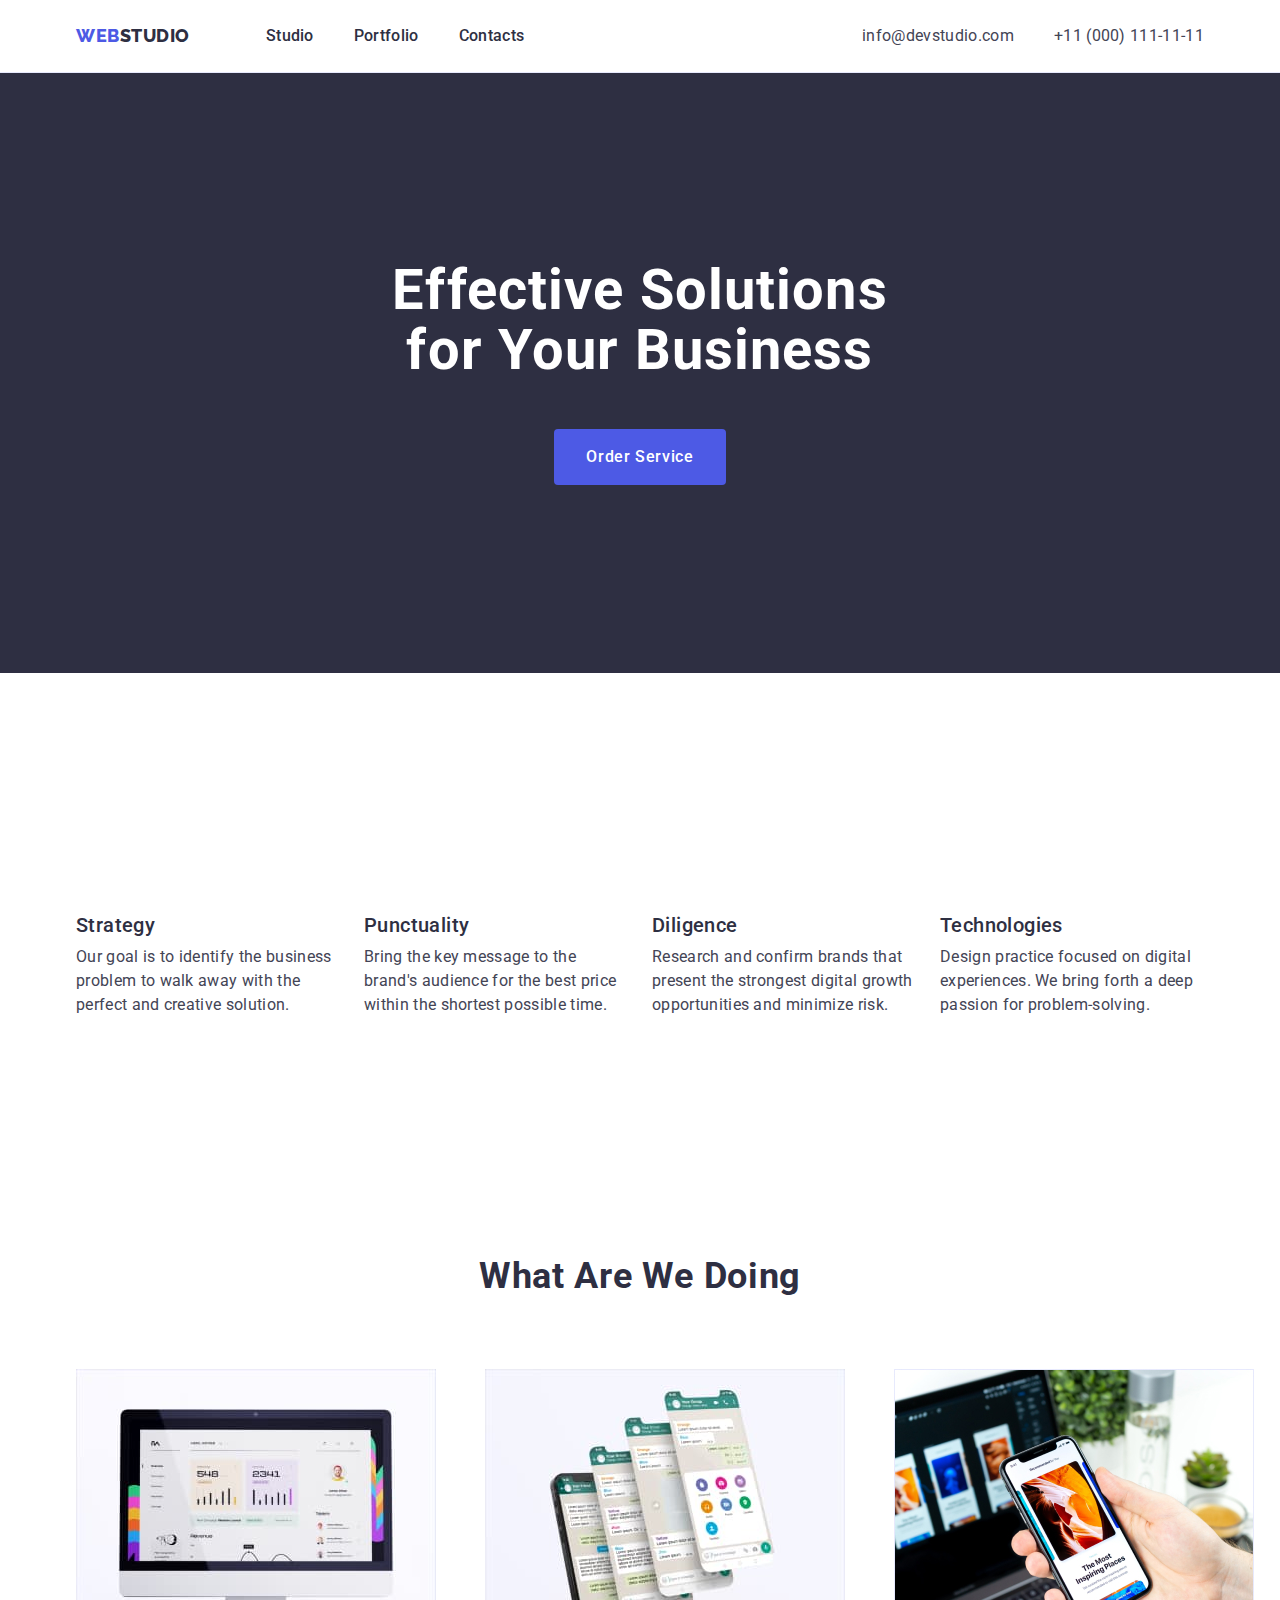
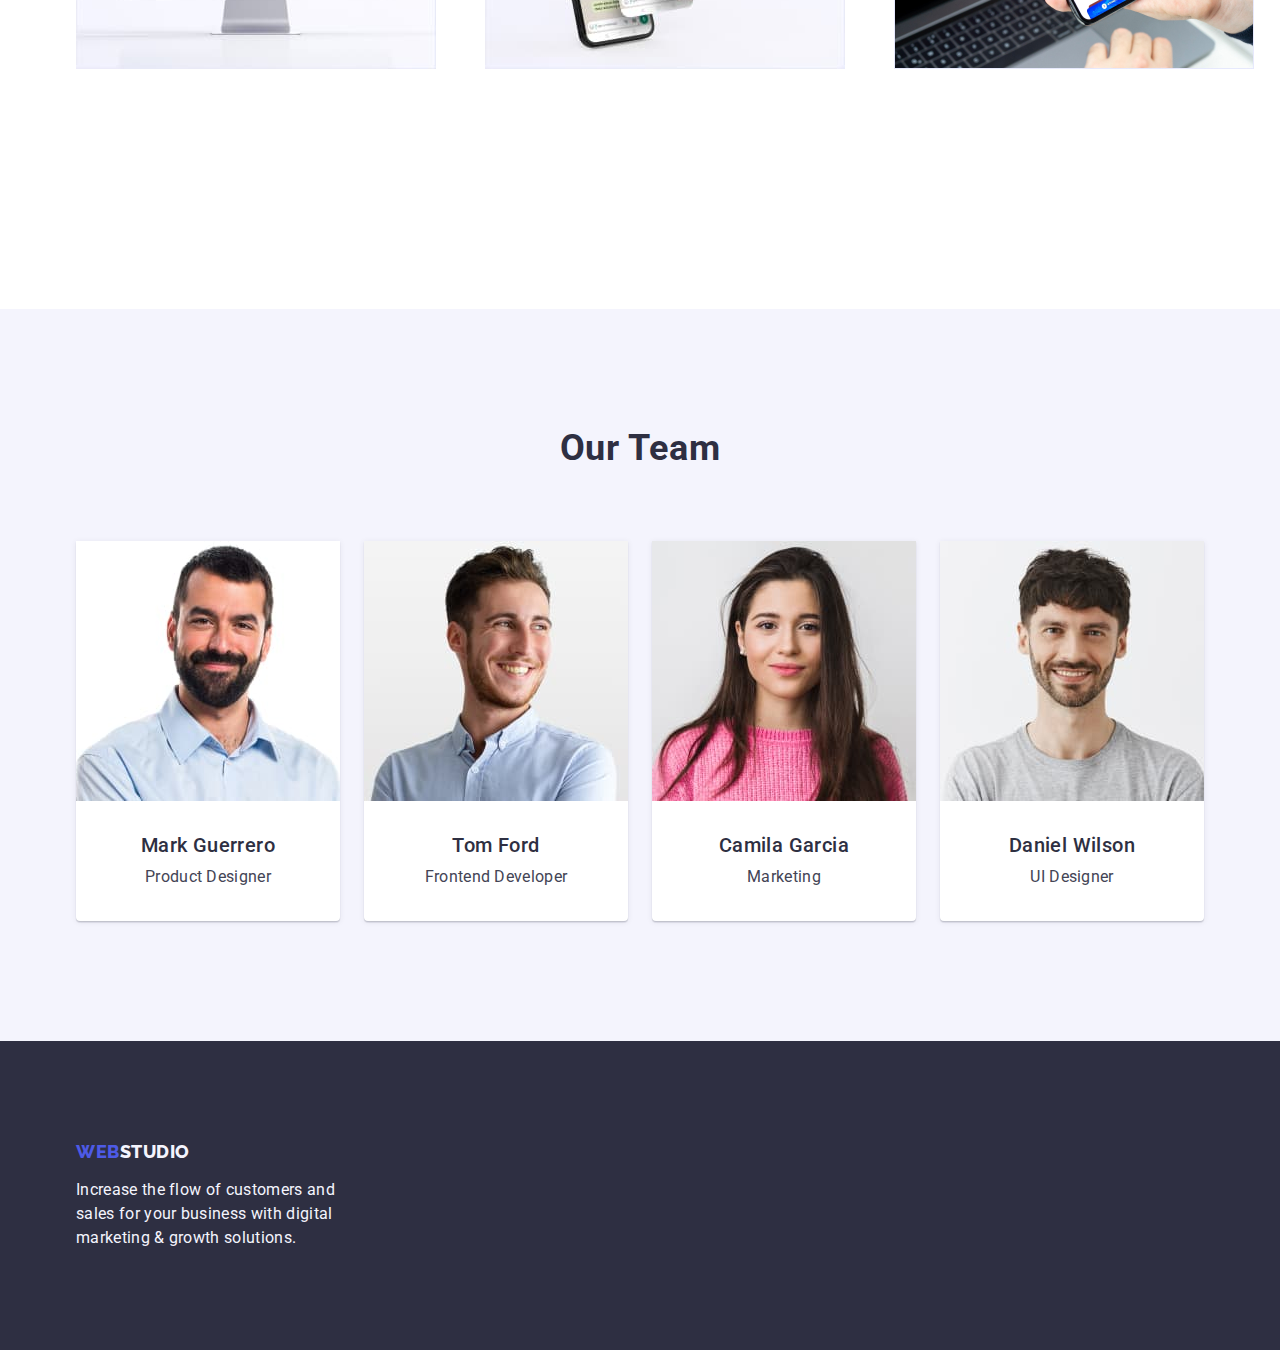
==== commit bfcd0b4e: "flex3" ====
--- a/index.html
+++ b/index.html
@@ -75,7 +75,7 @@
             </div>
         </section>
         <!--create a section with product of company-->
-        <section>
+        <section  class="second-section">
             <div class="container container-second">
                 <h2 class="second-sec">What are we doing</h2>
                 <ul class="list list-second-sec">
--- a/css/styles.css
+++ b/css/styles.css
@@ -33,6 +33,7 @@
     --color-cloud: #f4f4fd;
     --color-white: #ffffff;
     --color-ocean: #404BBF;
+    --light-grayish-blue: #e7e9fc;
 }
 
 /* studio */
@@ -44,6 +45,7 @@
 .header {
     padding-top: 24px;
     padding-bottom: 24px;
+    border-bottom: 1px solid var(--light-grayish-blue);
 }
 .header-container {
     display: flex;
@@ -72,7 +74,7 @@
     color: var(--color-iris);
 }
 .inter {
-    padding: 20px 0;
+    padding: 24px 0
 }
 
 /* Navigation on studio */
@@ -129,8 +131,10 @@
 }
 
 .hero-btn-studio {
+    display: block;
     min-width: 169px;
-    min-height: 56px;
+    height: 56px;
+    border: none;
     border-radius: 4px;
 
     padding: 16px 32px;
@@ -173,6 +177,9 @@
 }
 
 /* Section 1 */
+.first-sec {
+    padding: 120px 0;
+}
 .container-first {
     padding-top: 120px;
     padding-bottom: 120px;
@@ -181,6 +188,8 @@
     display: flex;
 }
 .first-sec-title {
+    margin-bottom: 8px;
+
     font-weight: 500;
     font-size: 20px;
     line-height: 1.2;
@@ -202,9 +211,13 @@
 }
 
 /* Section 2 */
+.second-section {
+    padding-bottom: 120px;
+}
 .list-second-sec {
     display: flex;
     align-items: center;
+    gap: 24px;
 }
 .second-sec-item:not(:last-child) {
     margin-right: 25px;
@@ -226,6 +239,7 @@
 
 /* Section 3 */
 .third-sec {
+    padding: 120px 0;
     background: var(--color-cloud);
 }
 .list-third-sec {
@@ -256,6 +270,7 @@
     margin-right: 24px;
 }
 .third-sec-name {
+    margin-bottom: 8px;
     font-weight: 500;
     font-size: 20px;
     line-height: 1.2;
@@ -284,6 +299,9 @@
 
 
 .logo-link-footer {
+    display: inline-block;
+
+
     font-family: var(--second-font-family);
     font-weight: 800;
     font-size: 18px;
@@ -302,6 +320,7 @@
     color: var(--color-ocean);
 }
 
+/* PORTFOLIO */
 .hero-btn {
     font-family: var(--main-font-family);
     font-weight: 500;
@@ -331,6 +350,7 @@
     border: none;
     border-radius: 4px;
     min-width: 69px;
+    border: 1px solid var(--light-grayish-blue);
 
     text-align: center;
     font-family: inherit;
@@ -340,12 +360,40 @@
     line-height: 1.5;
     letter-spacing: 0.04em;
 }
+.btn-portfolio:hover,
+.btn-portfolio:focus {
+    border: 1px solid transparent;
+}
+.our-works {
+    padding: 96px 0 120px;
+}
 .works {
     display: flex;
     flex-wrap: wrap;
+    column-gap: 24px;
+    row-gap: 48px;
+}
+.items:nth-child(3n) {
+    margin-right: 0;
+}
+.items:nth-last-child(-n + 3) {
+    margin-bottom: 0;
+}
+.aplication {
+    padding: 32px 16px;
+    border: 1px solid var(--light-grayish-blue);
+    border-top: none;
+
+}
+.img-portfolio {
+    display: block;
+    max-width: 100%;
+    height: auto;
 }
 
 .portfolio-list-title {
+    margin-bottom: 8px;
+
     font-weight: 500;
     font-size: 20px;
     line-height: 1.2;
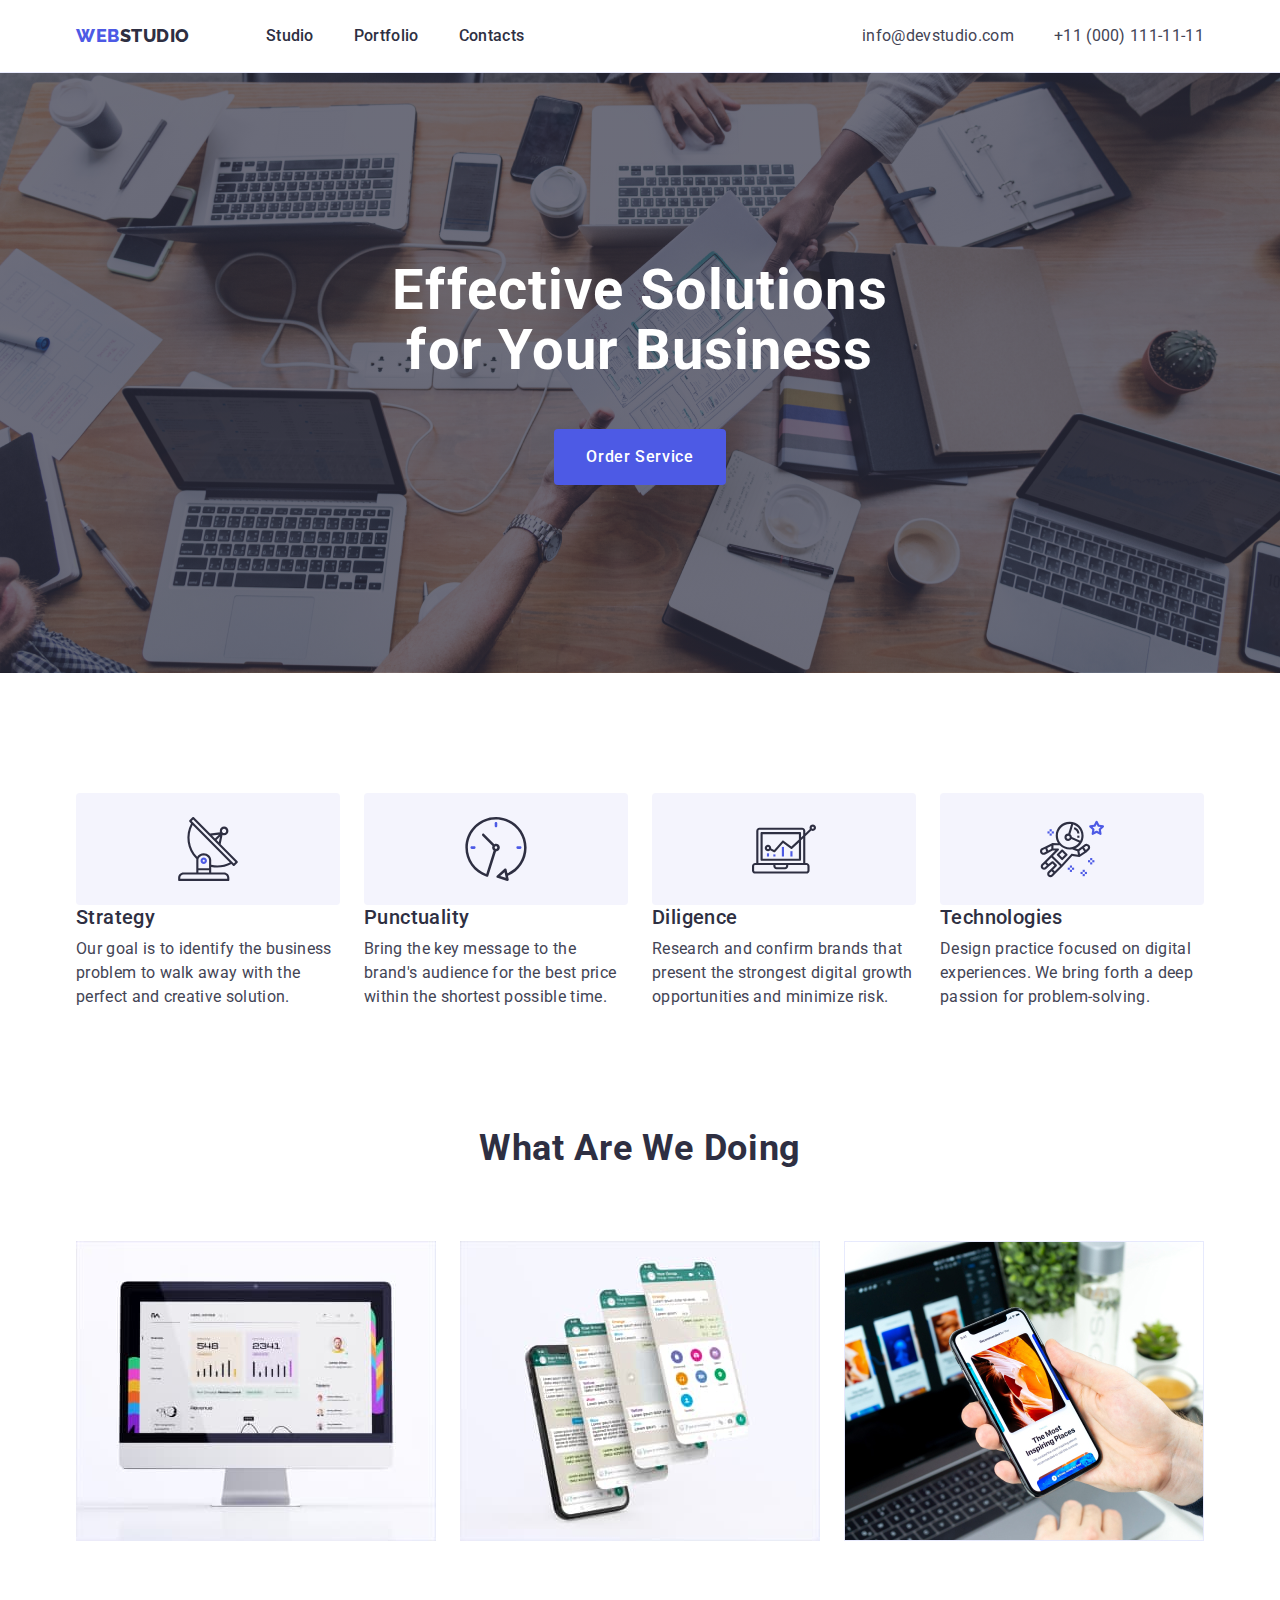
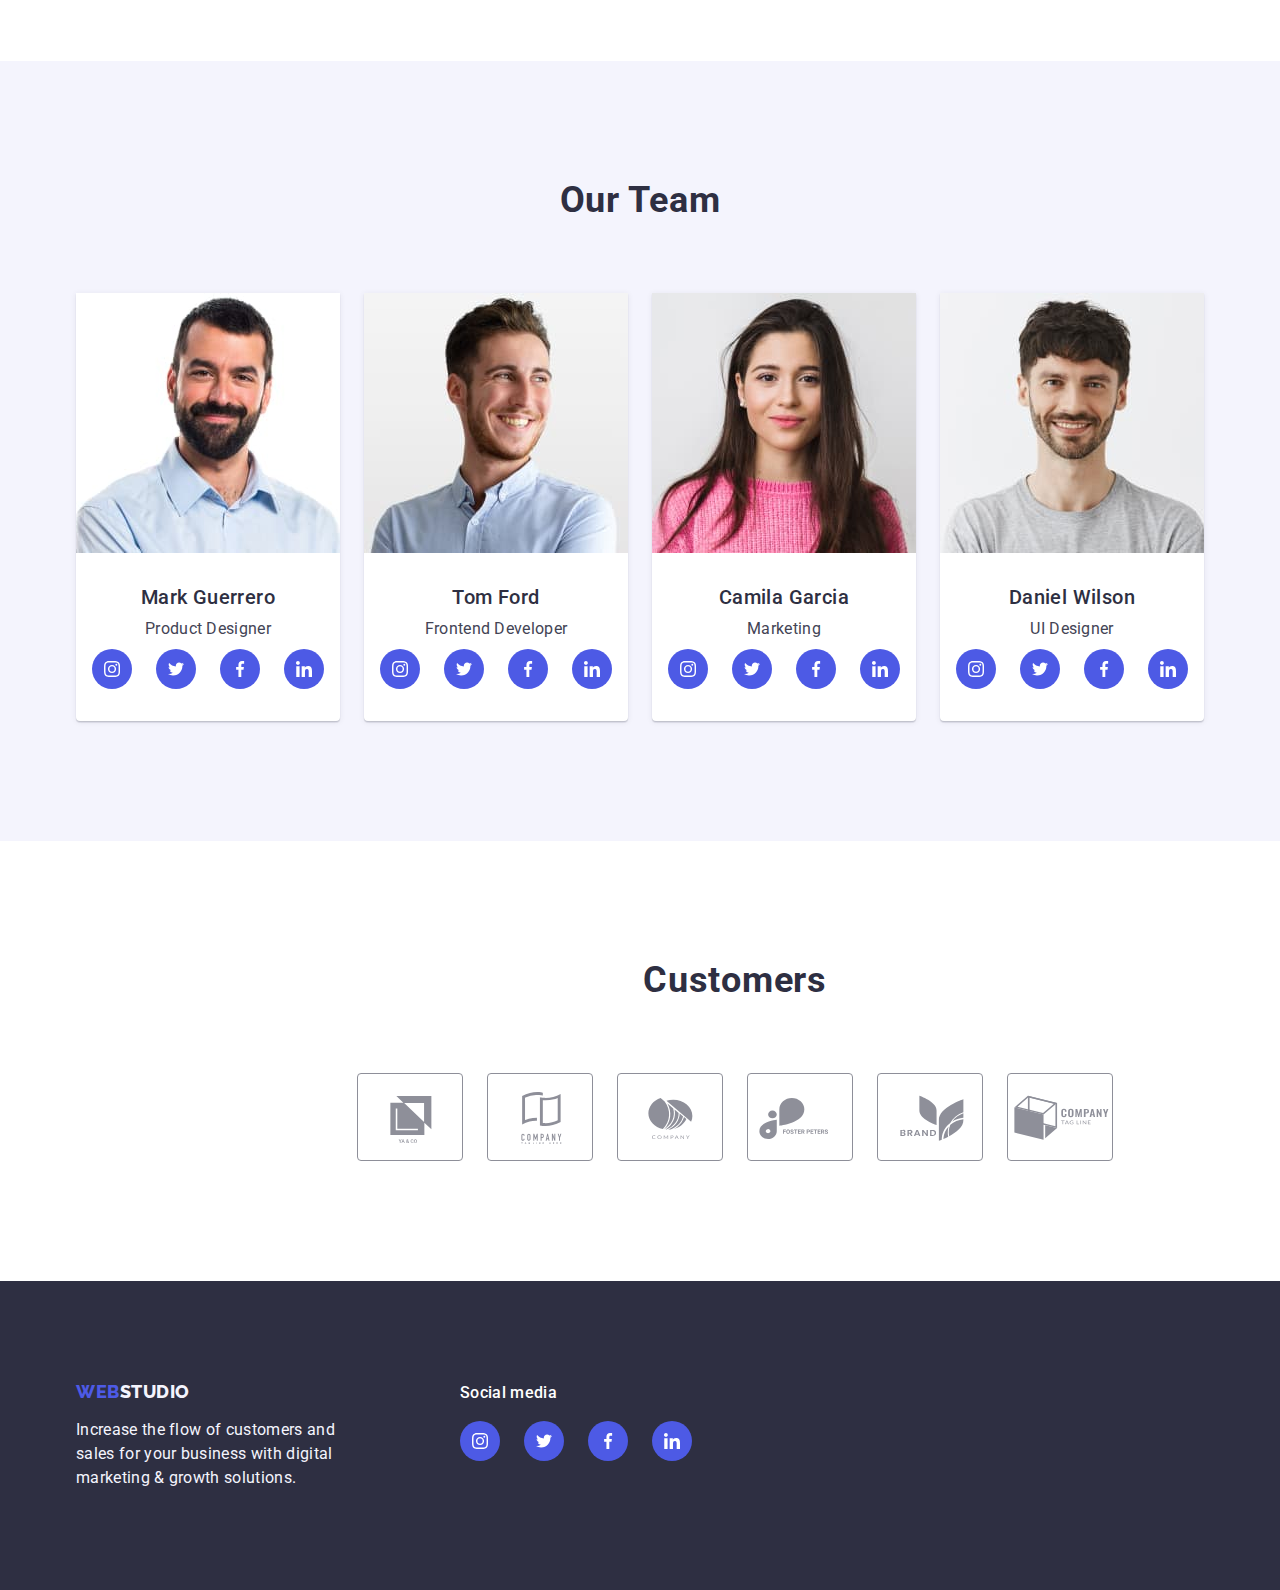
==== commit 0315c6bb: "decoration1" ====
--- a/index.html
+++ b/index.html
@@ -54,20 +54,20 @@
             <div class="container container-first">
                 <h2 class="visually-hidden">Our advantages</h2>
                 <ul class="list list-first-sec">
-                    <li class="first-sec-item">
+                    <li class="first-sec-item icon-antena">
                         <h3 class="first-sec-title">Strategy</h3>
                         <p class="first-sec-parag">Our goal is to identify the business
                         problem to walk away with the perfect and creative solution.</p>
                     </li>
-                    <li class="first-sec-item">
+                    <li class="first-sec-item icon-clock">
                         <h3 class="first-sec-title">Punctuality</h3>
                         <p class="first-sec-parag">Bring the key message to the brand's audience for the best price within the shortest possible time.</p>
                     </li>
-                    <li class="first-sec-item">
+                    <li class="first-sec-item icon-diagram">
                         <h3 class="first-sec-title">Diligence</h3>
                         <p class="first-sec-parag">Research and confirm brands that present the strongest digital growth opportunities and minimize risk.</p>
                     </li>
-                    <li class="first-sec-item">
+                    <li class="first-sec-item icon-astronaut">
                         <h3 class="first-sec-title">Technologies</h3>
                         <p class="first-sec-parag">Design practice focused on digital experiences. We bring forth a deep passion for problem-solving.</p>
                     </li>
@@ -98,13 +98,104 @@
                         <div class="card-text">
                             <h3 class="third-sec-name">Mark Guerrero</h3>
                             <p class="third-sec-desc">Product Designer</p>
-                        </div>
+                            <ul class="socials list">
+                                <li class="socials-item">
+                                    <a class="socials-link link" 
+                                    href="" 
+                                    target="_blank" 
+                                    rel="noopener noreferrer" 
+                                    aria-label="Instagram-icon">
+                                        <svg class="socials-icon" width="16" height="16">
+                                            <use href="./images/icons.svg#instagram"></use>
+                                        </svg>
+                                    </a>
+                                </li>
+                                <li class="socials-item">
+                                    <a class="socials-link link" 
+                                    href="" 
+                                    target="_blank" 
+                                    rel="noopener noreferrer" 
+                                    aria-label="Twitter-icon">
+                                        <svg class="socials-icon" width="16" height="16">
+                                            <use href="./images/icons.svg#twitter"></use>
+                                        </svg>
+                                    </a>
+                                </li>
+                                <li class="socials-item">
+                                    <a class="socials-link link" 
+                                    href="" 
+                                    target="_blank" 
+                                    rel="noopener noreferrer" 
+                                    aria-label="Facebook-icon">
+                                        <svg class="socials-icon" width="16" height="16">
+                                            <use href="./images/icons.svg#facebook"></use>
+                                        </svg>
+                                    </a>
+                                </li>
+                                <li class="socials-item">
+                                    <a class="socials-link link" 
+                                    href="" 
+                                    target="_blank" 
+                                    rel="noopener noreferrer" 
+                                    aria-label="Linkedin-icon">
+                                        <svg class="socials-icon" width="16" height="16">
+                                            <use href="./images/icons.svg#linkedin"></use>
+                                        </svg>
+                                    </a>
+                                </li>
+                            </ul>
                     </li>
                     <li class="list-team">
                         <img src="./images/teamimages/img1.jpg" alt="Tom Ford" width="264" height="260">
                         <div class="card-text">
                             <h3 class="third-sec-name">Tom Ford</h3>
                             <p class="third-sec-desc">Frontend Developer</p>
+                            <ul class="socials list">
+                                <li class="socials-item">
+                                    <a class="socials-link link"
+                                    href=""
+                                    target="_blank"
+                                    rel="noopener noreferrer"
+                                    aria-label="Instagram-icon">
+                                        <svg class="socials-icon"width="16" height="16">
+                                            <use href="./images/icons.svg#instagram"></use>
+                                        </svg>
+                                    </a>
+                                </li>
+                                <li class="socials-item">
+                                    <a class="socials-link link"
+                                    href=""
+                                    target="_blank"
+                                    rel="noopener noreferrer"
+                                    aria-label="Twitter-icon">
+                                        <svg class="socials-icon" width="16" height="16">
+                                            <use href="./images/icons.svg#twitter"></use>
+                                        </svg>
+                                    </a>
+                                </li>
+                                <li class="socials-item">
+                                    <a class="socials-link link"
+                                    href=""
+                                    target="_blank"
+                                    rel="noopener noreferrer"
+                                    aria-label="Facebook-icon">
+                                        <svg class="socials-icon" width="16" height="16">
+                                            <use href="./images/icons.svg#facebook"></use>
+                                        </svg>
+                                    </a>
+                                </li>
+                                <li class="socials-item">
+                                    <a class="socials-link link"
+                                    href=""
+                                    target="_blank"
+                                    rel="noopener noreferrer"
+                                    aria-label="Linkedin-icon">
+                                        <svg class="socials-icon" width="16" height="16">
+                                            <use href="./images/icons.svg#linkedin"></use>
+                                        </svg>
+                                    </a>
+                                </li>
+                            </ul>
                         </div>
                     </li>
                     <li class="list-team">
@@ -112,6 +203,52 @@
                         <div class="card-text">
                             <h3 class="third-sec-name">Camila Garcia</h3>
                             <p class="third-sec-desc">Marketing</p>
+                            <ul class="socials list">
+                                <li class="socials-item">
+                                    <a class="socials-link link"
+                                    href=""
+                                    target="_blank"
+                                    rel="noopener noreferrer"
+                                    aria-label="Instagram-icon">
+                                        <svg class="socials-icon" width="16" height="16">
+                                            <use href="./images/icons.svg#instagram"></use>
+                                        </svg>
+                                    </a>
+                                </li>
+                                <li class="socials-item">
+                                    <a class="socials-link link"
+                                    href=""
+                                    target="_blank"
+                                    rel="noopener noreferrer"
+                                    aria-label="Twitter-icon">
+                                        <svg class="socials-icon" width="16" height="16">
+                                            <use href="./images/icons.svg#twitter"></use>
+                                        </svg>
+                                    </a>
+                                </li>
+                                <li class="socials-item">
+                                    <a class="socials-link link"
+                                    href=""
+                                    target="_blank"
+                                    rel="noopener noreferrer"
+                                    aria-label="Facebook-icon">
+                                        <svg class="socials-icon" width="16" height="16">
+                                            <use href="./images/icons.svg#facebook"></use>
+                                        </svg>
+                                    </a>
+                                </li>
+                                <li class="socials-item">
+                                    <a class="socials-link link"
+                                    href=""
+                                    target="_blank"
+                                    rel="noopener noreferrer"
+                                    aria-label="Linkedin-icon">
+                                        <svg class="socials-icon" width="16" height="16">
+                                            <use href="./images/icons.svg#linkedin"></use>
+                                        </svg>
+                                    </a>
+                                </li>
+                            </ul>
                         </div>
                     </li>
                     <li class="list-team">
@@ -119,18 +256,174 @@
                         <div class="card-text">
                             <h3 class="third-sec-name">Daniel Wilson</h3>
                             <p class="third-sec-desc">UI Designer</p>
+                            <ul class="socials list">
+                                <li class="socials-item">
+                                    <a class="socials-link link"
+                                    href=""
+                                    target="_blank"
+                                    rel="noopener noreferrer"
+                                    aria-label="Instagram-icon">
+                                        <svg class="socials-icon" width="16" height="16">
+                                            <use href="./images/icons.svg#instagram"></use>
+                                        </svg>
+                                    </a>
+                                </li>
+                                <li class="socials-item">
+                                    <a class="socials-link link"
+                                    href=""
+                                    target="_blank"
+                                    rel="noopener noreferrer"
+                                    aria-label="Twitter-icon">
+                                        <svg class="socials-icon" width="16" height="16">
+                                            <use href="./images/icons.svg#twitter"></use>
+                                        </svg>
+                                    </a>
+                                </li>
+                                <li class="socials-item">
+                                    <a class="socials-link link"
+                                    href=""
+                                    target="_blank"
+                                    rel="noopener noreferrer"
+                                    aria-label="Facebook-icon">
+                                        <svg class="socials-icon" width="16" height="16">
+                                            <use href="./images/icons.svg#facebook"></use>
+                                        </svg>
+                                    </a>
+                                </li>
+                                <li class="socials-item">
+                                    <a class="socials-link link"
+                                    href=""
+                                    target="_blank"
+                                    rel="noopener noreferrer"
+                                    aria-label="Linkedin-icon">
+                                        <svg class="socials-icon" width="16" height="16">
+                                            <use href="./images/icons.svg#linkedin"></use>
+                                        </svg>
+                                    </a>
+                                </li>
+                            </ul>
                         </div>
                     </li>
                 </ul>
+            </div>
+        </section>
+        <section class="customers">
+            <div class="container-customers container">
+                <h2 class="customers-title">Customers</h2>
+                <ul class="customer-list list">
+                    <li class="customers-list-item">
+                        <a class="customers-link link"
+                        href="" 
+                        target="_blank" 
+                        rel="noopener noreferrer"
+                        aria-label="Logo-1-icon">
+                            <svg class="customers-icon" width="104" height="56">
+                                <use href="./images/icons.svg#logo-1"></use>
+                            </svg>
+                        </a>
+                    </li>
+                    <li class="customers-list-item">
+                        <a class="customers-link link"
+                        href=""
+                        target="_blank" 
+                        rel="noopener noreferrer"
+                        aria-label="Logo-2-icon">
+                            <svg class="customers-icon" width="104" height="56">
+                                <use href="./images/icons.svg#logo-2"></use>
+                            </svg>
+                        </a>
+                    </li>
+                    <li class="customers-list-item">
+                        <a class="customers-link link" 
+                        href=""
+                        target="_blank" 
+                        rel="noopener noreferrer"
+                        aria-label="Logo-3-icon">
+                            <svg class="customers-icon" width="104" height="56">
+                                <use href="./images/icons.svg#logo-3"></use>
+                            </svg>
+                        </a>
+                    </li>
+                    <li class="customers-list-item">
+                        <a class="customers-link link" 
+                        href=""
+                        target="_blank" 
+                        rel="noopener noreferrer"
+                        aria-label="Logo-4-icon">
+                            <svg class="customers-icon" width="104" height="56">
+                                <use href="./images/icons.svg#logo-4"></use>
+                            </svg>
+                        </a>
+                    </li>
+                    <li class="customers-list-item">
+                        <a class="customers-link link" 
+                        href=""
+                        target="_blank" 
+                        rel="noopener noreferrer"
+                        aria-label="Logo-5-icon">
+                            <svg class="customers-icon" width="104" height="56">
+                                <use href="./images/icons.svg#logo-5"></use>
+                            </svg>
+                        </a>
+                    </li>
+                    <li class="customers-list-item">
+                        <a class="customers-link link" 
+                        href=""
+                        target="_blank" 
+                        rel="noopener noreferrer"
+                        aria-label="Logo-6-icon">
+                            <svg class="customers-icon" width="104" height="56">
+                                <use href="./images/icons.svg#logo-6"></use>
+                            </svg>
+                        </a>
+                    </li>
+                </ul>
+                </svg>
             </div>
         </section>
     </main>
     <!--Create a footer-->
     <footer class="footer">
-        <div class="container">
-                <a class="logo-link-footer link" href="./index.html">Web<span class="logo-studio-footer">Studio</span></a>
-                <p class="footer-desc">Increase the flow of customers and sales for your business with digital marketing & growth solutions.</p>
+        <div class="container footer-container">
+                <div class="footer-info">
+                    <a class="logo-link-footer link" href="./index.html">Web<span class="logo-studio-footer">Studio</span></a>
+                    <p class="footer-desc">Increase the flow of customers and sales for your business with digital marketing & growth solutions.</p>
+                </div>
+                <div class="socials-footer">
+                    <p class="footer-title">Social media</p>
+                    <ul class="socials list">
+                        <li class="socials-item">
+                            <a class="socials-link link footer-socials-link" href="" target="_blank" rel="noopener noreferrer" aria-label="Instagram-icon">
+                                <svg class="socials-icon" width="16" height="16">
+                                    <use href="./images/icons.svg#instagram"></use>
+                                </svg>
+                            </a>
+                        </li>
+                        <li class="socials-item">
+                            <a class="socials-link link footer-socials-link" href="" target="_blank" rel="noopener noreferrer" aria-label="Twitter-icon">
+                                <svg class="socials-icon" width="16" height="16">
+                                    <use href="./images/icons.svg#twitter"></use>
+                                </svg>
+                            </a>
+                        </li>
+                        <li class="socials-item">
+                            <a class="socials-link link footer-socials-link" href="" target="_blank" rel="noopener noreferrer" aria-label="Facebook-icon">
+                                <svg class="socials-icon" width="16" height="16">
+                                    <use href="./images/icons.svg#facebook"></use>
+                                </svg>
+                            </a>
+                        </li>
+                        <li class="socials-item">
+                            <a class="socials-link link footer-socials-link" href="" target="_blank" rel="noopener noreferrer" aria-label="Linkedin-icon">
+                                <svg class="socials-icon" width="16" height="16">
+                                    <use href="./images/icons.svg#linkedin"></use>
+                                </svg>
+                            </a>
+                        </li>
+                    </ul>
+                </div>
         </div>
+        
     </footer>
 </body>
 </html>--- a/css/styles.css
+++ b/css/styles.css
@@ -34,6 +34,8 @@
     --color-white: #ffffff;
     --color-ocean: #404BBF;
     --light-grayish-blue: #e7e9fc;
+    --light-slate: #8E8F99;
+    --color-green: #31D0AA;
 }
 
 /* studio */
@@ -43,8 +45,8 @@
     background-color: var(--color-white);
 }
 .header {
-    padding-top: 24px;
-    padding-bottom: 24px;
+    /* padding-top: 24px;
+    padding-bottom: 24px; */
     border-bottom: 1px solid var(--light-grayish-blue);
 }
 .header-container {
@@ -73,9 +75,6 @@
     text-transform: uppercase;
     color: var(--color-iris);
 }
-.inter {
-    padding: 24px 0
-}
 
 /* Navigation on studio */
 .header-nav-list {
@@ -83,6 +82,8 @@
     align-items: center;
 }
 .menu-link {
+    display: flex;
+    padding: 24px 0;
     font-weight: 500;
     font-size: 16px;
     line-height: 1.5;
@@ -127,7 +128,16 @@
 .hero {
     padding: 188px 0;
     text-align: center;
-    background: var(--color-navy-blue);
+
+    background-image: linear-gradient(
+        rgba(46, 47, 66, 0.7),
+        rgba(46, 47, 66, 0.7)
+    ),
+    url(../images/background/people-office.jpg);
+    background-repeat: no-repeat;
+    background-position: center;
+    background-size: cover;
+    /* filter: drop-shadow(0px 4px 4px rgba(0 0 0 0.25)); */
 }
 
 .hero-btn-studio {
@@ -179,13 +189,31 @@
 /* Section 1 */
 .first-sec {
     padding: 120px 0;
-}
-.container-first {
-    padding-top: 120px;
-    padding-bottom: 120px;
+
 }
 .list-first-sec {
     display: flex;
+}
+.first-sec-item::before {
+    display: block;
+    height: 112px;
+    content: '';
+    background-repeat: no-repeat;
+    background-position: center;
+    background-color: var(--color-cloud);
+    border-radius: 4px;
+}
+.icon-antena::before {
+    background-image: url(../icon/antenna.svg);
+}
+.icon-clock::before {
+    background-image: url(../icon/clock.svg);
+}
+.icon-diagram::before {
+    background-image: url(../icon/diagram.svg);
+}
+.icon-astronaut::before {
+    background-image: url(../icon/astronaut.svg);
 }
 .first-sec-title {
     margin-bottom: 8px;
@@ -219,12 +247,12 @@
     align-items: center;
     gap: 24px;
 }
-.second-sec-item:not(:last-child) {
+/* .second-sec-item:not(:last-child) {
     margin-right: 25px;
-}
-.container-second {
+} */
+/* .container-second {
     padding-bottom: 120px;
-}
+} */
 .second-sec {
     margin-bottom: 72px;
 
@@ -240,6 +268,7 @@
 /* Section 3 */
 .third-sec {
     padding: 120px 0;
+    
     background: var(--color-cloud);
 }
 .list-third-sec {
@@ -269,6 +298,7 @@
 .list-team:not(:last-child) {
     margin-right: 24px;
 }
+
 .third-sec-name {
     margin-bottom: 8px;
     font-weight: 500;
@@ -283,23 +313,110 @@
     line-height: 1.5;
     letter-spacing: 0.02em;
     color: var(--color-slate);
+    margin-bottom: 8px;
 }
 .card-text {
     padding: 32px 16px;
 }
+/* social icon */
+.socials {
+    display: flex;
+    justify-content: center;
+    align-items: center;
+    gap: 24px;
+}
+
+.socials-item {}
+
+.socials-link {
+    display: flex;
+    justify-content: center;
+    align-items: center;
+
+    width: 40px;
+    height: 40px;
+
+    background-color: var(--color-iris);
+    border-radius: 50%;
+}
+
+.socials-icon {
+    fill: var(--color-white);
+}
+.socials-link:hover,
+.socials-link:focus {
+    background-color: var(--color-ocean);
+}
+/* section customers */
+.customers {
+    padding-top: 120px;
+    padding-bottom: 120px;
+    padding-right: 156px;
+    padding-left: 156px;
+}
+.customers-title {
+    margin-bottom: 72px;
+    
+    font-weight: 700;
+    font-size: 36px;
+    text-align: center;
+    line-height: 1.11;
+    letter-spacing: 0.02em;
+    text-transform: capitalize;
+    color: var(--color-navy-blue);
+}
+.customer-list {
+    display: flex;
+    justify-content: center;
+    align-items: center;
+    gap: 24px;
+}
+.customers-list-item {
+    width: calc((100%-5*24)/6);
+    height: 88px;
+}
+.customers-link {
+    display: flex;
+    justify-content: center;
+    align-items: center;
+
+    width: 100%;
+    height: 100%;
+
+    border: 1px solid var(--light-slate);
+    border-radius: 4px;
+}
+.customers-link:hover,
+.customers-link:focus {
+    border-color: var(--color-ocean);
+}
+.customers-icon {
+    fill: var(--light-slate);
+}
+.customers-link:hover .customers-icon,
+.customers-link:focus .customers-icon {
+    fill: var(--color-ocean);
+}
+
 
 /* Footer */
+.footer-container {
+    display: flex;
+    align-items: baseline;
+}
 .footer {
     padding: 100px 0;
     background: var(--color-navy-blue);
 }
-.footer a {
-    margin-bottom: 16px;
+.socials-footer {
+    display: block;
+    justify-content: center;
 }
 
 
 .logo-link-footer {
     display: inline-block;
+    margin-bottom: 16px;
 
 
     font-family: var(--second-font-family);
@@ -314,11 +431,25 @@
 .logo-studio-footer {
     color: var(--color-cloud);
 }
-
-.logo-link-footer:hover,
-.logo-link-footer:focus {
-    color: var(--color-ocean);
-}
+/* footer-info */
+.footer-info {
+    margin-right: 120px;
+}
+.footer-socials-link:hover,
+.footer-socials-link:focus {
+    background-color: var(--color-green);
+}
+.footer-title {
+    margin-bottom: 16px;
+
+    font-family: var(--main-font-family);
+    font-weight: 500;
+    font-size: 16px;
+    line-height: 24px;
+    letter-spacing: 0.02em;
+    color: var(--color-white);
+}
+
 
 /* PORTFOLIO */
 .hero-btn {
@@ -364,6 +495,7 @@
 .btn-portfolio:focus {
     border: 1px solid transparent;
 }
+/* Section with cards */
 .our-works {
     padding: 96px 0 120px;
 }
@@ -379,6 +511,12 @@
 .items:nth-last-child(-n + 3) {
     margin-bottom: 0;
 }
+.work-list-hover:hover {
+    box-shadow: 0px 1px 6px rgba(46, 47, 66, 0.08),
+    0px 1px 1px rgba(46, 47, 66, 0.16),
+    0px 2px 1px rgba(46, 47, 66, 0.08);
+}
+/* Container with application names and application categories */
 .aplication {
     padding: 32px 16px;
     border: 1px solid var(--light-grayish-blue);
@@ -409,9 +547,8 @@
 }
 .works .items {
     width: calc((100% - 48px) / 3);
-    margin-right: 24px;
-    margin-bottom: 48px;
-}
+}
+/* Footer portfolio */
 
 .footer-desc{
     font-size: 16px;
